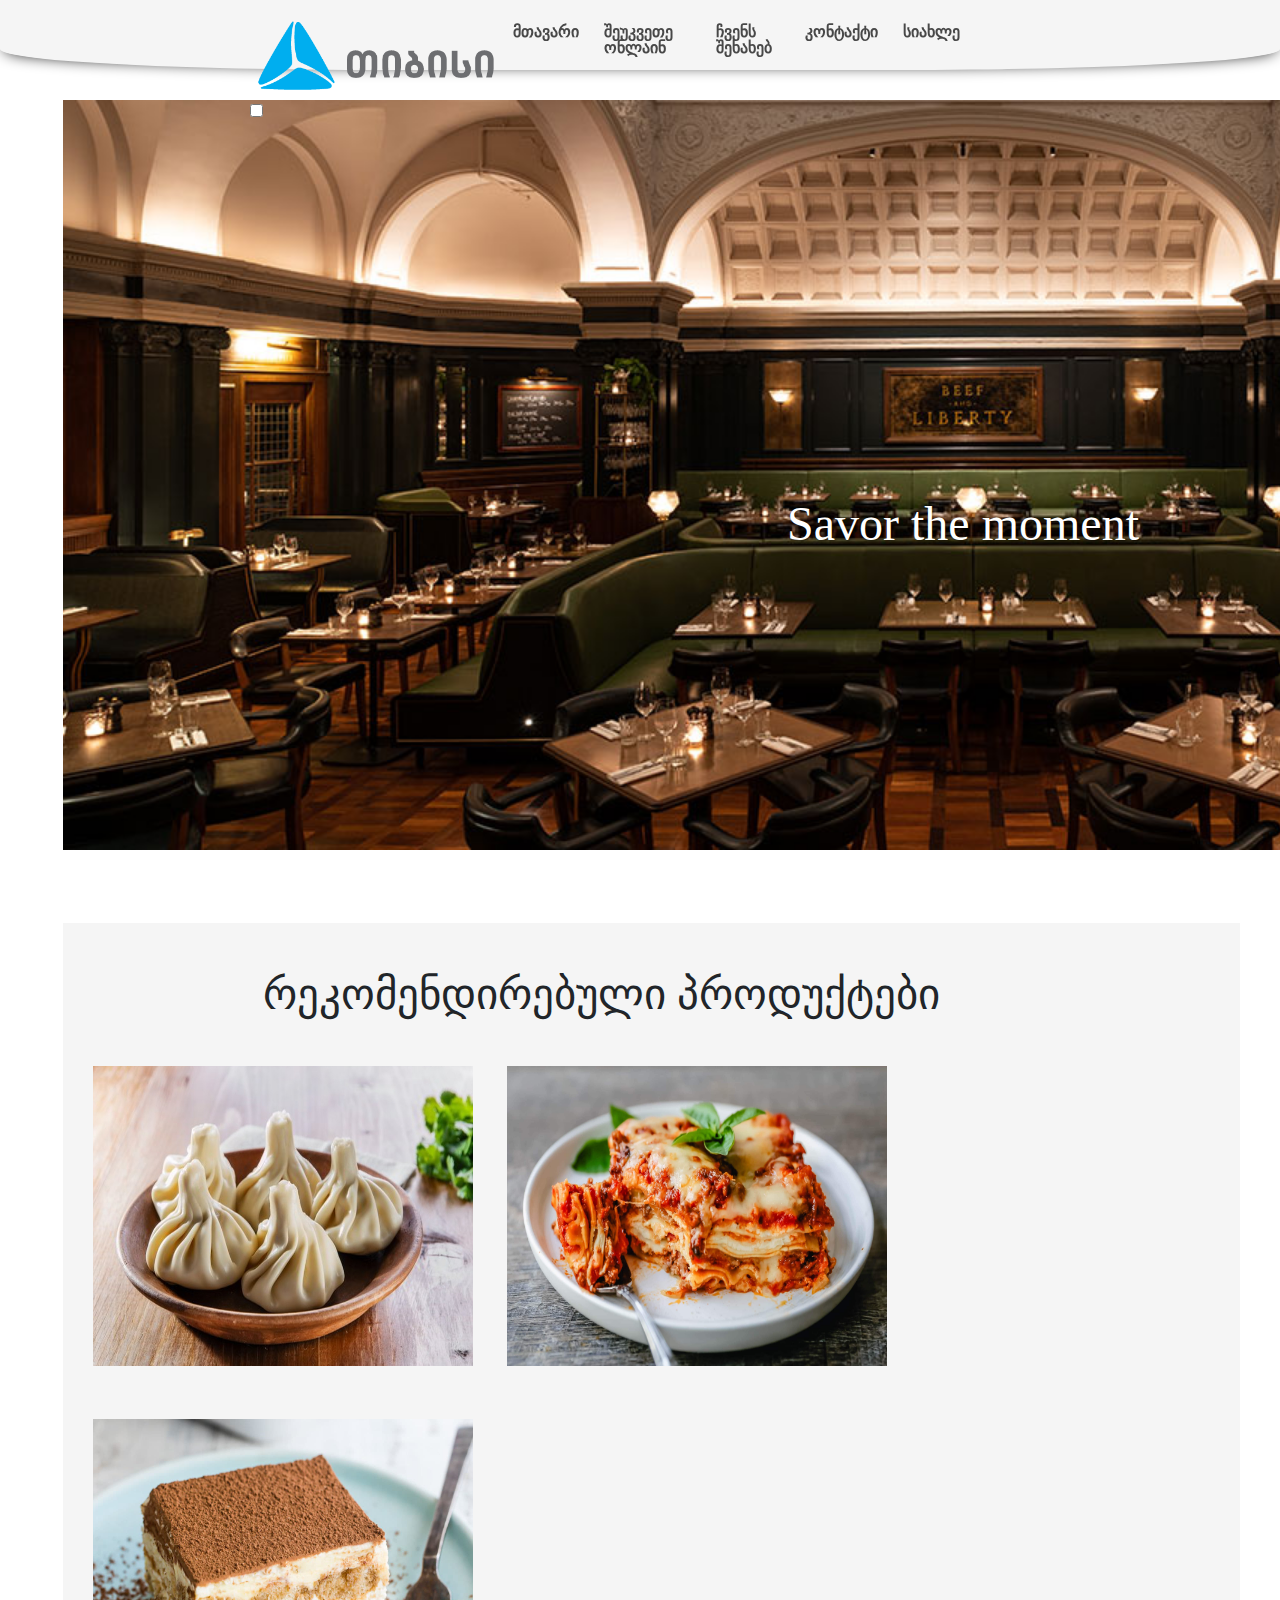
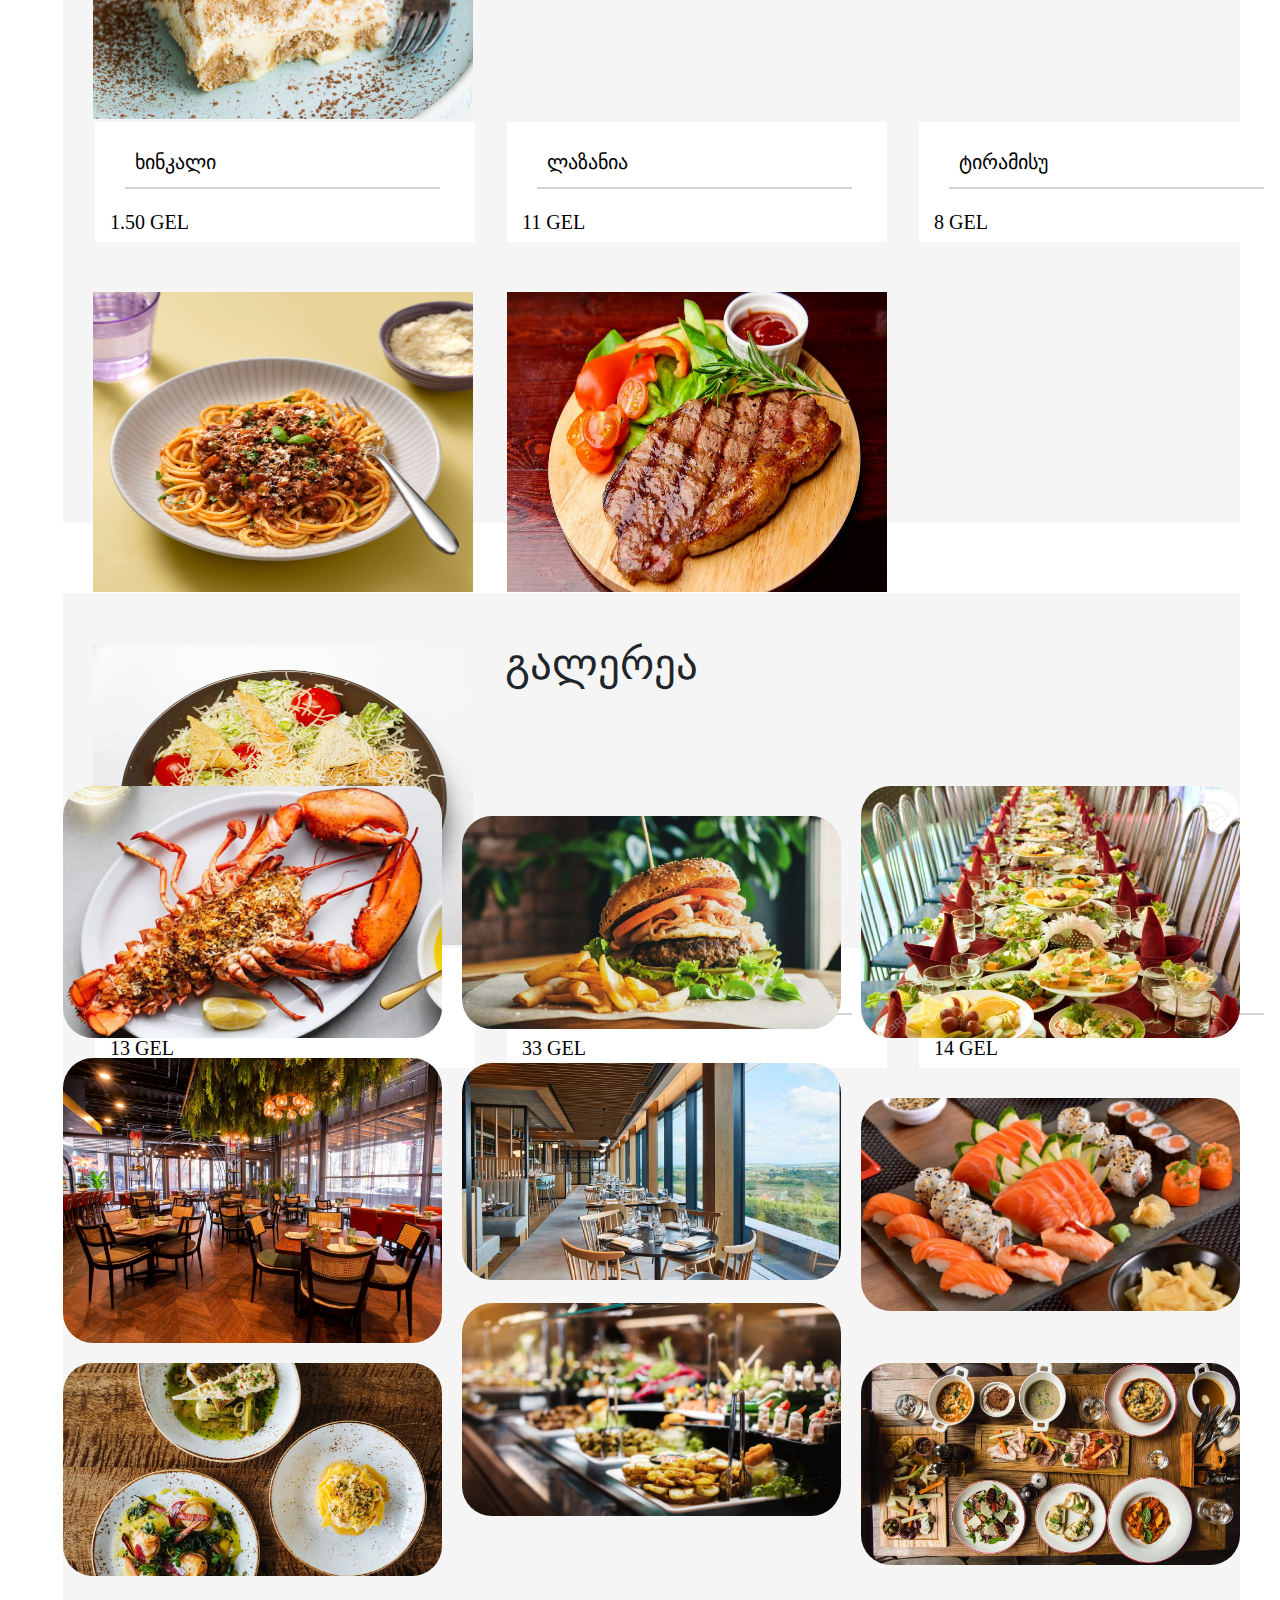
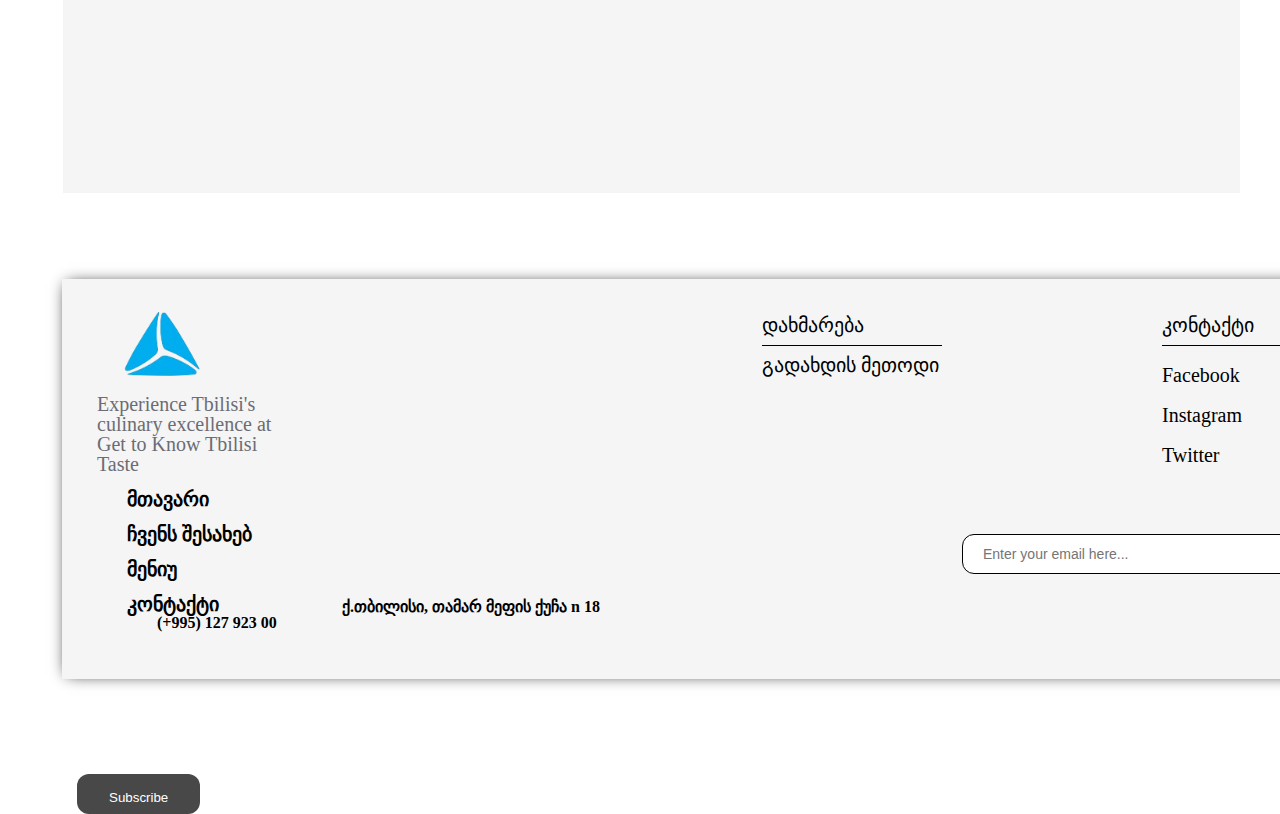
==== index.html @ 38e39d87 "create order.html" ====
<!DOCTYPE html>
<html lang="en">
  <head>
    <meta charset="UTF-8" />
    <meta name="viewport" content="width=device-width, initial-scale=1.0" />
    <title>
   Tbilisi Taste</title>
   <link rel="stylesheet" href="images/font/kaushan.css">
    <link rel="stylesheet" href="/images/font/bpg-mikheil-stefane.min.css">
    <link rel="stylesheet" href="images/font/arial-geo-bold.css" />
    <link rel="stylesheet" type="text/css" href="scss/global.css" />
    <link
      rel="stylesheet"
      href="https://cdnjs.cloudflare.com/ajax/libs/font-awesome/6.4.2/css/all.min.css"
      integrity="sha512-z3gLpd7yknf1YoNbCzqRKc4qyor8gaKU1qmn+CShxbuBusANI9QpRohGBreCFkKxLhei6S9CQXFEbbKuqLg0DA=="
      crossorigin="anonymous"
      referrerpolicy="no-referrer"
    />
    
  </head>
  <body>
    <header>
      <nav>
        <img src="images/თიბისი.png" alt="თიბისი" class="TBC" />
        <ul class="nav-bar">
          <input type="checkbox" id="check" />
          <span class="menu">
            <li><a href="#">მთავარი</a></li>
            <li class="background"><a href="pages/order.html">შეუკვეთე ონლაინ</a></li>
            <li><a href="#">ჩვენს შეხახებ</a></li>
            <li><a href="#">კონტაქტი</a></li>
            <li><a href="#">სიახლე</a></li>
            <i class="fa-solid fa-cart-shopping"></i>
            <i class="fa-solid fa-location-dot"></i>
            <i class="fa-solid fa-user"></i>
            <label for="check" class="close-menu">
              <i class="fa-solid fa-xmark"></i>
            </label>
          </span>
          <label for="check" class="open-menu"
            ><i class="fa-solid fa-bars"></i
          ></label>
        </ul>
      </nav>
    </header>
    <section>
      <div class="slider">
        <figure>
          <div class="slide">
            <h1>Savor the moment</h1>
            <img src="images/3.jpg" />
          </div>
          <div class="slide">
            <img src="images/3.jpg" />
          </div>
        </figure>
      </div>
    </section>

    <section class="sec">
      <div class="container">
        <h2>რეკომენდირებული პროდუქტები</h2>
        <div class="img-container">
          <img src="images/div1.jpg" alt="div1" />
          <img src="images/div2.jpg" alt="div2" />
          <img src="images/div3.jpg" alt="div3" />
        </div>
        <div class="box-container">
          <div class="box">
            <h3>ხინკალი</h3>
            <div class="line"></div>
            <p>1.50 GEL</p>
            <i class="fa-solid fa-circle-plus"></i>
          </div>

          <div class="box">
            <h3>ლაზანია</h3>
            <div class="line"></div>
            <p>11 GEL</p>
            <i class="fa-solid fa-circle-plus"></i>
          </div>
          <div class="box">
            <h3>ტირამისუ</h3>
            <div class="line"></div>
            <p>8 GEL</p>
            <i class="fa-solid fa-circle-plus"></i>
          </div>
        </div>
        <div class="img-container2">
          <img src="images/div4.png" alt="div4" />
          <img src="images/div5.jpg" alt="div5" />
          <img src="images/div6.jpg" alt="div6" />
        </div>
        <div class="box-container">
          <div class="box">
            <h3>
              სპაგეტი ბოლონეზი</h3>
            <div class="line"></div>
            <p>13 GEL</p>
            <i class="fa-solid fa-circle-plus"></i>
          </div>

          <div class="box">
            <h3>
              სტეიკი საქონლის</h3>
            <div class="line"></div>
            <p>33 GEL</p>
            <i class="fa-solid fa-circle-plus"></i>
          </div>
          <div class="box">
            <h3>ცეზარი სალათი ქათმით</h3>
            <div class="line"></div>
            <p>14 GEL</p>
            <i class="fa-solid fa-circle-plus"></i>
          </div>
        </div>
        <div class="cube">
          <h2>ყველა პროდუქტი</h2>
          </div>
      </div>
        </div>
    </section>

<section></section>

<section class="sec">

  <div class="container">
    <h2>გალერეა</h2>
    <div class="image-container">
      <div class="photo"><img src="images/gallery/1.jpg" alt="background-image"></div>
      <div class="photo"><img src="images/gallery/2.jpg" alt="background-image"></div>
      <div class="photo"><img src="images/gallery/3.jpg" alt="background-image"></div>
      <div class="photo"><img src="images/gallery/4.jpg" alt="background-image"></div>
      <div class="photo"><img src="images/gallery/5.jpg" alt="background-image"></div>
      <div class="photo"><img src="images/gallery/6.jpg" alt="background-image"></div>
      <div class="photo"><img src="images/gallery/7.jpg" alt="background-image"></div>
      <div class="photo"><img src="images/gallery/8.jpg" alt="background-image"></div>
      <div class="photo"><img src="images/gallery/9.jpg" alt="background-image"></div>
    </div>
  </div>

</section>

<section></section>

<br>
<section class="sec" ></section> 

<footer>
  <div class="container2">
    <div class="foot">
     
 <img src="images/logo.png" alt="logo">
 <h1> Experience Tbilisi's culinary excellence at Get to Know Tbilisi Taste</h1>
<h4>მთავარი</h4>
<h4>ჩვენს შესახებ</h4>
<h4>მენიუ</h4>
<h4>კონტაქტი</h4>
<i class="fa-solid fa-phone"> <div class="lenght"> (+995) 127 923 00 </div> </i>
<i class="fa-solid fa-location-dot">  <div class="lenght">ქ.თბილისი, თამარ მეფის ქუჩა n 18</div></i>
</div>

<div class="foot2">
  <h1>დახმარება</h1>
      <div class="lines">
         <a href="#"> <h4>გადახდის მეთოდი</h4></a>
      </div>
    </div>
  </div>

  <div class="foot3">
  <h1>კონტაქტი</h1>
      <div class="lines">
         <a href="https://www.facebook.com/"><h4>Facebook</h4></a>
         <a href="https://www.instagram.com/"><h4>Instagram</h4></a>
        <a href="https://twitter.com/?lang=en"> <h4>Twitter</h4></a>
      </div>
    </div>
  </div>

<div class="foot4">
  <div class="fonts">

  <a href="https://www.facebook.com/"><i class="fa-brands fa-facebook"></i></a>
 <a href="https://www.instagram.com/"> <i class="fa-brands fa-instagram"></i></a>
<a href="https://twitter.com/?lang=en"> <i class="fa-brands fa-twitter"></i> </a>
  </div>  
</div>



<form action="https://formspree.io/f/mwkgebbb" method="post">
  <label for="email"></label>
  <input name="Email" id="email" placeholder="Enter your email here..." type="email">
  <button type="submit">Subscribe</button>
</form>

</footer>



  </body>
</html>
---- images/font/kaushan.css ----
/*Notes about grid:
Columns:      12
Grid Width:   825px
Column Width: 55px
Gutter Width: 15px
-------------------------------*/


.section {
	margin-bottom: 18px;
}

.section:after {
	content:    '.';
	display:    block;
	height:     0;
	clear:      both;
	visibility: hidden;
}

.section {
	*zoom: 1;
}

.section .firstcolumn,
.section .firstcol {
	margin-left: 0;
}


/* Border on left hand side of a column. */
.border {
	padding-left: 7px;
	margin-left:  7px;
	border-left:  1px solid #eee;
}

/* Border with more whitespace, spans one column. */
.colborder {
	padding-left: 42px;
	margin-left:  42px;
	border-left:  1px solid #eee;
}


/* The Grid Classes */
.grid1, .grid1_2cols, .grid1_3cols, .grid1_4cols, .grid2, .grid2_3cols, .grid2_4cols, .grid3, .grid3_2cols, .grid3_4cols, .grid4, .grid4_3cols, .grid5, .grid5_2cols, .grid5_3cols, .grid5_4cols, .grid6, .grid6_4cols, .grid7, .grid7_2cols, .grid7_3cols, .grid7_4cols, .grid8, .grid8_3cols, .grid9, .grid9_2cols, .grid9_4cols, .grid10, .grid10_3cols, .grid10_4cols, .grid11, .grid11_2cols, .grid11_3cols, .grid11_4cols, .grid12 {
	margin-left: 15px;
	float:       left;
	display:     inline;
	overflow:    hidden;
}


.width1, .grid1, .span-1 {
	width: 55px;
}

.width1_2cols, .grid1_2cols {
	width: 20px;
}

.width1_3cols, .grid1_3cols {
	width: 8px;
}

.width1_4cols, .grid1_4cols {
	width: 2px;
}

.input_width1 {
	width: 49px;
}

.width2, .grid2, .span-2 {
	width: 125px;
}

.width2_3cols, .grid2_3cols {
	width: 31px;
}

.width2_4cols, .grid2_4cols {
	width: 20px;
}

.input_width2 {
	width: 119px;
}

.width3, .grid3, .span-3 {
	width: 195px;
}

.width3_2cols, .grid3_2cols {
	width: 90px;
}

.width3_4cols, .grid3_4cols {
	width: 37px;
}

.input_width3 {
	width: 189px;
}

.width4, .grid4, .span-4 {
	width: 265px;
}

.width4_3cols, .grid4_3cols {
	width: 78px;
}

.input_width4 {
	width: 259px;
}

.width5, .grid5, .span-5 {
	width: 335px;
}

.width5_2cols, .grid5_2cols {
	width: 160px;
}

.width5_3cols, .grid5_3cols {
	width: 101px;
}

.width5_4cols, .grid5_4cols {
	width: 72px;
}

.input_width5 {
	width: 329px;
}

.width6, .grid6, .span-6 {
	width: 405px;
}

.width6_4cols, .grid6_4cols {
	width: 90px;
}

.input_width6 {
	width: 399px;
}

.width7, .grid7, .span-7 {
	width: 475px;
}

.width7_2cols, .grid7_2cols {
	width: 230px;
}

.width7_3cols, .grid7_3cols {
	width: 148px;
}

.width7_4cols, .grid7_4cols {
	width: 107px;
}

.input_width7 {
	width: 469px;
}

.width8, .grid8, .span-8 {
	width: 545px;
}

.width8_3cols, .grid8_3cols {
	width: 171px;
}

.input_width8 {
	width: 539px;
}

.width9, .grid9, .span-9 {
	width: 615px;
}

.width9_2cols, .grid9_2cols {
	width: 300px;
}

.width9_4cols, .grid9_4cols {
	width: 142px;
}

.input_width9 {
	width: 609px;
}

.width10, .grid10, .span-10 {
	width: 685px;
}

.width10_3cols, .grid10_3cols {
	width: 218px;
}

.width10_4cols, .grid10_4cols {
	width: 160px;
}

.input_width10 {
	width: 679px;
}

.width11, .grid11, .span-11 {
	width: 755px;
}

.width11_2cols, .grid11_2cols {
	width: 370px;
}

.width11_3cols, .grid11_3cols {
	width: 241px;
}

.width11_4cols, .grid11_4cols {
	width: 177px;
}

.input_width11 {
	width: 749px;
}

.width12, .grid12, .span-12 {
	width: 825px;
}

.input_width12 {
	width: 819px;
}

/* Subdivided grid spaces */
.emptycols_left1, .prepend-1 {
	padding-left: 70px;
}

.emptycols_right1, .append-1 {
	padding-right: 70px;
}

.emptycols_left2, .prepend-2 {
	padding-left: 140px;
}

.emptycols_right2, .append-2 {
	padding-right: 140px;
}

.emptycols_left3, .prepend-3 {
	padding-left: 210px;
}

.emptycols_right3, .append-3 {
	padding-right: 210px;
}

.emptycols_left4, .prepend-4 {
	padding-left: 280px;
}

.emptycols_right4, .append-4 {
	padding-right: 280px;
}

.emptycols_left5, .prepend-5 {
	padding-left: 350px;
}

.emptycols_right5, .append-5 {
	padding-right: 350px;
}

.emptycols_left6, .prepend-6 {
	padding-left: 420px;
}

.emptycols_right6, .append-6 {
	padding-right: 420px;
}

.emptycols_left7, .prepend-7 {
	padding-left: 490px;
}

.emptycols_right7, .append-7 {
	padding-right: 490px;
}

.emptycols_left8, .prepend-8 {
	padding-left: 560px;
}

.emptycols_right8, .append-8 {
	padding-right: 560px;
}

.emptycols_left9, .prepend-9 {
	padding-left: 630px;
}

.emptycols_right9, .append-9 {
	padding-right: 630px;
}

.emptycols_left10, .prepend-10 {
	padding-left: 700px;
}

.emptycols_right10, .append-10 {
	padding-right: 700px;
}

.emptycols_left11, .prepend-11 {
	padding-left: 770px;
}

.emptycols_right11, .append-11 {
	padding-right: 770px;
}

.pull-1 {
	margin-left: -70px;
}

.push-1 {
	margin-right: -70px;
	margin-left:  18px;
	float:        right;
}

.pull-2 {
	margin-left: -140px;
}

.push-2 {
	margin-right: -140px;
	margin-left:  18px;
	float:        right;
}

.pull-3 {
	margin-left: -210px;
}

.push-3 {
	margin-right: -210px;
	margin-left:  18px;
	float:        right;
}

.pull-4 {
	margin-left: -280px;
}

.push-4 {
	margin-right: -280px;
	margin-left:  18px;
	float:        right;
}
---- images/font/bpg-mikheil-stefane.min.css ----
@font-face{font-family:'BPG Mikheil Stefane';src:url(../fonts/bpg-mikheil-stefane-webfont.eot);src:url(../fonts/bpg-mikheil-stefane-webfont.eot?#iefix) format('embedded-opentype'),url(../fonts/bpg-mikheil-stefane-webfont.woff2) format('woff2'),url(../fonts/bpg-mikheil-stefane-webfont.woff) format('woff'),url(../fonts/bpg-mikheil-stefane-webfont.ttf) format('truetype'),url(../fonts/bpg-mikheil-stefane-webfont.svg#bpg_mikheil_stefaneregular) format('svg')}
---- images/font/arial-geo-bold.css ----
/*Notes about grid:
Columns:      12
Grid Width:   825px
Column Width: 55px
Gutter Width: 15px
-------------------------------*/


.section {
	margin-bottom: 18px;
}

.section:after {
	content:    '.';
	display:    block;
	height:     0;
	clear:      both;
	visibility: hidden;
}

.section {
	*zoom: 1;
}

.section .firstcolumn,
.section .firstcol {
	margin-left: 0;
}


/* Border on left hand side of a column. */
.border {
	padding-left: 7px;
	margin-left:  7px;
	border-left:  1px solid #eee;
}

/* Border with more whitespace, spans one column. */
.colborder {
	padding-left: 42px;
	margin-left:  42px;
	border-left:  1px solid #eee;
}


/* The Grid Classes */
.grid1, .grid1_2cols, .grid1_3cols, .grid1_4cols, .grid2, .grid2_3cols, .grid2_4cols, .grid3, .grid3_2cols, .grid3_4cols, .grid4, .grid4_3cols, .grid5, .grid5_2cols, .grid5_3cols, .grid5_4cols, .grid6, .grid6_4cols, .grid7, .grid7_2cols, .grid7_3cols, .grid7_4cols, .grid8, .grid8_3cols, .grid9, .grid9_2cols, .grid9_4cols, .grid10, .grid10_3cols, .grid10_4cols, .grid11, .grid11_2cols, .grid11_3cols, .grid11_4cols, .grid12 {
	margin-left: 15px;
	float:       left;
	display:     inline;
	overflow:    hidden;
}


.width1, .grid1, .span-1 {
	width: 55px;
}

.width1_2cols, .grid1_2cols {
	width: 20px;
}

.width1_3cols, .grid1_3cols {
	width: 8px;
}

.width1_4cols, .grid1_4cols {
	width: 2px;
}

.input_width1 {
	width: 49px;
}

.width2, .grid2, .span-2 {
	width: 125px;
}

.width2_3cols, .grid2_3cols {
	width: 31px;
}

.width2_4cols, .grid2_4cols {
	width: 20px;
}

.input_width2 {
	width: 119px;
}

.width3, .grid3, .span-3 {
	width: 195px;
}

.width3_2cols, .grid3_2cols {
	width: 90px;
}

.width3_4cols, .grid3_4cols {
	width: 37px;
}

.input_width3 {
	width: 189px;
}

.width4, .grid4, .span-4 {
	width: 265px;
}

.width4_3cols, .grid4_3cols {
	width: 78px;
}

.input_width4 {
	width: 259px;
}

.width5, .grid5, .span-5 {
	width: 335px;
}

.width5_2cols, .grid5_2cols {
	width: 160px;
}

.width5_3cols, .grid5_3cols {
	width: 101px;
}

.width5_4cols, .grid5_4cols {
	width: 72px;
}

.input_width5 {
	width: 329px;
}

.width6, .grid6, .span-6 {
	width: 405px;
}

.width6_4cols, .grid6_4cols {
	width: 90px;
}

.input_width6 {
	width: 399px;
}

.width7, .grid7, .span-7 {
	width: 475px;
}

.width7_2cols, .grid7_2cols {
	width: 230px;
}

.width7_3cols, .grid7_3cols {
	width: 148px;
}

.width7_4cols, .grid7_4cols {
	width: 107px;
}

.input_width7 {
	width: 469px;
}

.width8, .grid8, .span-8 {
	width: 545px;
}

.width8_3cols, .grid8_3cols {
	width: 171px;
}

.input_width8 {
	width: 539px;
}

.width9, .grid9, .span-9 {
	width: 615px;
}

.width9_2cols, .grid9_2cols {
	width: 300px;
}

.width9_4cols, .grid9_4cols {
	width: 142px;
}

.input_width9 {
	width: 609px;
}

.width10, .grid10, .span-10 {
	width: 685px;
}

.width10_3cols, .grid10_3cols {
	width: 218px;
}

.width10_4cols, .grid10_4cols {
	width: 160px;
}

.input_width10 {
	width: 679px;
}

.width11, .grid11, .span-11 {
	width: 755px;
}

.width11_2cols, .grid11_2cols {
	width: 370px;
}

.width11_3cols, .grid11_3cols {
	width: 241px;
}

.width11_4cols, .grid11_4cols {
	width: 177px;
}

.input_width11 {
	width: 749px;
}

.width12, .grid12, .span-12 {
	width: 825px;
}

.input_width12 {
	width: 819px;
}

/* Subdivided grid spaces */
.emptycols_left1, .prepend-1 {
	padding-left: 70px;
}

.emptycols_right1, .append-1 {
	padding-right: 70px;
}

.emptycols_left2, .prepend-2 {
	padding-left: 140px;
}

.emptycols_right2, .append-2 {
	padding-right: 140px;
}

.emptycols_left3, .prepend-3 {
	padding-left: 210px;
}

.emptycols_right3, .append-3 {
	padding-right: 210px;
}

.emptycols_left4, .prepend-4 {
	padding-left: 280px;
}

.emptycols_right4, .append-4 {
	padding-right: 280px;
}

.emptycols_left5, .prepend-5 {
	padding-left: 350px;
}

.emptycols_right5, .append-5 {
	padding-right: 350px;
}

.emptycols_left6, .prepend-6 {
	padding-left: 420px;
}

.emptycols_right6, .append-6 {
	padding-right: 420px;
}

.emptycols_left7, .prepend-7 {
	padding-left: 490px;
}

.emptycols_right7, .append-7 {
	padding-right: 490px;
}

.emptycols_left8, .prepend-8 {
	padding-left: 560px;
}

.emptycols_right8, .append-8 {
	padding-right: 560px;
}

.emptycols_left9, .prepend-9 {
	padding-left: 630px;
}

.emptycols_right9, .append-9 {
	padding-right: 630px;
}

.emptycols_left10, .prepend-10 {
	padding-left: 700px;
}

.emptycols_right10, .append-10 {
	padding-right: 700px;
}

.emptycols_left11, .prepend-11 {
	padding-left: 770px;
}

.emptycols_right11, .append-11 {
	padding-right: 770px;
}

.pull-1 {
	margin-left: -70px;
}

.push-1 {
	margin-right: -70px;
	margin-left:  18px;
	float:        right;
}

.pull-2 {
	margin-left: -140px;
}

.push-2 {
	margin-right: -140px;
	margin-left:  18px;
	float:        right;
}

.pull-3 {
	margin-left: -210px;
}

.push-3 {
	margin-right: -210px;
	margin-left:  18px;
	float:        right;
}

.pull-4 {
	margin-left: -280px;
}

.push-4 {
	margin-right: -280px;
	margin-left:  18px;
	float:        right;
}
---- scss/global.css ----
html,
body,
div,
span,
applet,
object,
iframe,
h1,
h2,
h3,
h4,
h5,
h6,
p,
blockquote,
pre,
a,
abbr,
acronym,
address,
big,
cite,
code,
del,
dfn,
em,
img,
ins,
kbd,
q,
s,
samp,
small,
strike,
strong,
sub,
sup,
tt,
var,
b,
u,
i,
center,
dl,
dt,
dd,
ol,
ul,
li,
fieldset,
form,
label,
legend,
table,
caption,
tbody,
tfoot,
thead,
tr,
th,
td,
article,
aside,
canvas,
details,
embed,
figure,
figcaption,
footer,
header,
hgroup,
menu,
nav,
output,
ruby,
section,
summary,
time,
mark,
audio,
video {
  margin: 0;
  padding: 0;
  border: 0;
  font-size: 100%;
  font: inherit;
  vertical-align: baseline;
}

/* HTML5 display-role reset for older browsers */
article,
aside,
details,
figcaption,
figure,
footer,
header,
hgroup,
menu,
nav,
section {
  display: block;
}

body {
  line-height: 1;
}

ol,
ul {
  list-style: none;
}

blockquote,
q {
  quotes: none;
}

blockquote:before,
blockquote:after,
q:before,
q:after {
  content: "";
  content: none;
}

table {
  border-collapse: collapse;
  border-spacing: 0;
}

* {
  box-sizing: border-box;
  margin: 0;
  padding: 0;
}

a {
  text-decoration: none;
}

header {
  position: fixed;
  width: 100%;
  top: 0px;
  left: 0px;
  background: rgb(245, 245, 245);
  box-shadow: rgb(0, 0, 0) 0px 0px 15px -5px;
  z-index: 4;
  height: 70px;
  border-bottom-left-radius: 30%;
  border-bottom-right-radius: 30%;
}

nav {
  margin-left: 250px;
}

.nav-bar {
  display: flex;
}

.menu {
  display: flex;
  margin-left: 225px;
}

.menu li {
  padding-left: 25px;
  align-items: center;
  list-style: none;
  position: relative;
  vertical-align: middle;
  margin-top: -80px;
}

.menu li a {
  font-size: 16px;
  color: rgb(72, 72, 72);
  font-weight: 700;
}

i:hover {
  color: rgb(100, 99, 99);
  transition: all 0.1s ease-in-out;
  pointer-events: auto;
  height: 10px;
}

.menu li a::after {
  content: "";
  position: absolute;
  background-color: rgb(60, 60, 60);
  height: 2px;
  width: 0;
  left: 0;
  bottom: 70px;
  margin-left: 15px;
  transition: all 0.3s;
  pointer-events: none;
}

.menu li a:hover::after {
  width: 100%;
}

.menu li a:hover {
  color: rgb(100, 99, 99);
  transition: all 0.3s;
}

.TBC {
  width: 250px;
  margin-top: 15px;
}

.open-menu,
.close-menu {
  position: absolute;
  color: black;
  cursor: pointer;
  font-size: 1.5rem;
}

.open-menu {
  margin-top: 10px;
  top: 50%;
  margin-left: -240px;
  transform: translateY(-50%);
}

.close-menu {
  top: 20px;
  margin-left: -476px;
}

.fa-cart-shopping {
  margin-top: -78px;
  margin-left: 300px;
  color: rgb(72, 72, 72);
  font-size: 25px;
}

.fa-location-dot {
  color: rgb(72, 72, 72);
  font-size: 25px;
  margin-top: -78px;
  margin-left: 10px;
}

.fa-user {
  color: rgb(72, 72, 72);
  font-size: 25px;
  margin-top: -78px;
  margin-left: 10px;
}

.slider {
  padding-top: 100px;
  overflow: hidden;
  margin: 0 auto;
  width: 1800px;
}

figure {
  position: relative;
  left: 0;
  width: 400%;
  animation: 15s slide infinite 3s;
}

.slide {
  position: relative;
  width: 25%;
  float: left;
}

.slide h1 {
  position: absolute;
  font-size: 3em;
  width: 100%;
  text-align: center;
  margin-top: 400px;
  color: white;
  text-shadow: 1px 1px 2px rgba(0, 0, 0, 0.5);
}

.slide img {
  width: 100%;
}

@keyframes slide {
  0% {
    left: 0;
  }
  10% {
    left: 0;
  }
  20% {
    left: -100%;
  }
  30% {
    left: -100%;
  }
  40% {
    left: -200%;
  }
  50% {
    left: -200%;
  }
  55% {
    left: -300%;
  }
  65% {
    left: -200%;
  }
  66% {
    left: -200%;
  }
  74% {
    left: -200%;
  }
  75% {
    left: -100%;
  }
  85% {
    left: -100%;
  }
  100% {
    left: 0;
  }
}
section {
  background-color: white;
  margin-left: 63px;
}

.sec {
  background: #f5f5f5;
  margin-right: 40px;
  margin-top: 70px;
}

.container {
  max-width: 1400px;
  width: 100%;
  height: 1200px;
  margin: 0 auto;
}

h2 {
  font-family: "Arial GEO Bold", sans-serif;
  color: rgb(33, 37, 41);
  padding-top: 50px;
  text-align: center;
  font-size: 2.7rem;
  margin-right: 100px;
  font-family: "BPG Mikheil Stefane", sans-serif;
}

.img-container img {
  width: 380px;
  height: 300px;
  margin-top: 50px;
  margin-left: 30px;
}

.box-container {
  display: flex;
}

.box {
  background-color: white;
  width: 380px;
  height: 120px;
  margin-left: 32px;
}

.line {
  width: 315px;
  height: 2px;
  background-color: #d3d3d3;
  margin-left: 30px;
  margin-top: 35px;
  display: inline-block;
}

.box p {
  height: 1px;
  margin-top: 20px;
  margin-left: 15px;
  font-size: 20px;
  width: 100px;
}

.box h3 {
  font-size: 20px;
  height: 1px;
  margin-left: 40px;
  padding-top: 30px;
  font-family: "BPG Mikheil Stefane", sans-serif;
}

.fa-circle-plus {
  color: rgb(72, 72, 72);
  height: 1px;
  margin-left: 350px;
  font-size: 24px;
  width: 100px;
  margin-top: -200px;
  display: flex;
}

.img-container2 img {
  width: 380px;
  height: 300px;
  margin-top: 50px;
  margin-left: 30px;
}

.cube {
  margin-left: 560px;
  margin-top: 60px;
  padding-left: 4px;
  padding-top: 5px;
  border: 3px groove rgb(72, 72, 72);
  background-color: lightgray;
  width: 150px;
  height: 40px;
  color: rgb(72, 72, 72);
}

.cube h2 {
  width: 200px;
  font-size: 12px;
  color: black;
  margin-top: -45px;
  margin-left: -35px;
}

.cube:hover {
  transition: all 0.2s linear;
  background-color: rgb(72, 72, 72);
}

.image-container {
  margin-top: 100px;
  display: grid;
  grid-template-columns: repeat(auto-fill, minmax(340px, 1fr));
  grid-gap: 20px;
}

.photo {
  position: relative;
  overflow: hidden;
}

.photo img {
  border-radius: 30px;
  width: 100%;
  height: auto;
  display: block;
}

.photo:nth-child(8) {
  margin-top: -60px;
}

.photo:nth-child(5) {
  margin-top: 5px;
}

.photo:nth-child(2) {
  margin-top: 30px;
}

.photo:nth-child(6) {
  margin-top: 40px;
}

footer {
  max-width: 1800px;
  width: 100%;
  height: 400px;
  margin: 0 auto;
  background: rgb(245, 245, 245);
  box-shadow: rgb(0, 0, 0) 0px 0px 15px -5px;
  margin-right: 40px;
  margin-left: 62px;
}

.foot {
  display: flex;
  flex-direction: column;
}

.foot h1 {
  width: 200px;
  margin-left: 35px;
  font-size: 20px;
  color: #6c6c74;
}

.foot img {
  width: 100px;
  margin-left: 50px;
  margin-top: 15px;
}

.foot h4 {
  font-weight: 700;
  font-size: 20px;
  margin-left: 65px;
  margin-top: 15px;
  color: black;
}

.foot .fa-phone {
  width: 200px;
  font-size: 16px;
  padding-top: 15px;
  margin-left: 65px;
  color: #000000;
}

.lenght {
  margin-top: -14px;
  margin-left: 30px;
  font-weight: 700;
}

.foot .fa-location-dot {
  width: 350px;
  font-size: 16px;
  margin-top: -18px;
  margin-left: 250px;
  color: black;
}

.foot2 {
  display: flex;
  flex-direction: column;
  margin-left: 700px;
  margin-top: -300px;
}

.lines {
  width: 180px;
  height: 1px;
  background-color: black;
}

.foot2 h1 {
  padding-bottom: 10px;
  font-size: 20px;
}

.foot2 h4 {
  width: 200px;
  margin-top: 10px;
  font-size: 20px;
  color: black;
}

.foot2 h4:hover {
  transition: all 0.1s;
  color: rgb(100, 99, 99);
}

.foot3 {
  display: flex;
  flex-direction: column;
  margin-left: 1100px;
  margin-top: -31px;
}

.foot3 h1 {
  padding-bottom: 10px;
  font-size: 20px;
}

.foot3 h4 {
  margin-top: 10px;
  width: 200px;
  padding-top: 10px;
  font-size: 20px;
  color: black;
  cursor: pointer;
}

.fonts {
  margin-left: 1400px;
  margin-top: -40px;
  font-size: 28px;
}

.fonts i {
  margin-left: 5px;
  color: rgb(72, 72, 72);
}

.fonts i:hover {
  color: rgb(100, 99, 99);
  transition: all 0.1s ease-in-out;
  pointer-events: auto;
  height: 10px;
}

.foot3 h4:hover {
  transition: all 0.1s;
  color: rgb(100, 99, 99);
}

input[type=Email] {
  padding-left: 20px;
  margin-top: 200px;
  margin-left: 900px;
  width: 340px;
  height: 40px;
  border: 1px black;
  border-style: solid;
  border-radius: 12px;
  font-size: 14px;
  color: black;
  vertical-align: middle;
}

button[type=submit] {
  padding-bottom: 10px;
  background-color: rgb(72, 72, 72);
  border: none;
  color: white;
  padding: 16px 32px;
  border-radius: 12px;
  cursor: pointer;
  margin-left: 15px;
  height: 40px;
  vertical-align: middle;
  margin-top: 200px;
}

button[type=submit]:hover {
  background-color: rgb(100, 99, 99);
  transition: all 0.2s;
}

form {
  height: 20px;
}

.sec2 {
  background: #f5f5f5;
  margin-right: 40px;
  margin-top: 800px;
}/*# sourceMappingURL=global.css.map */
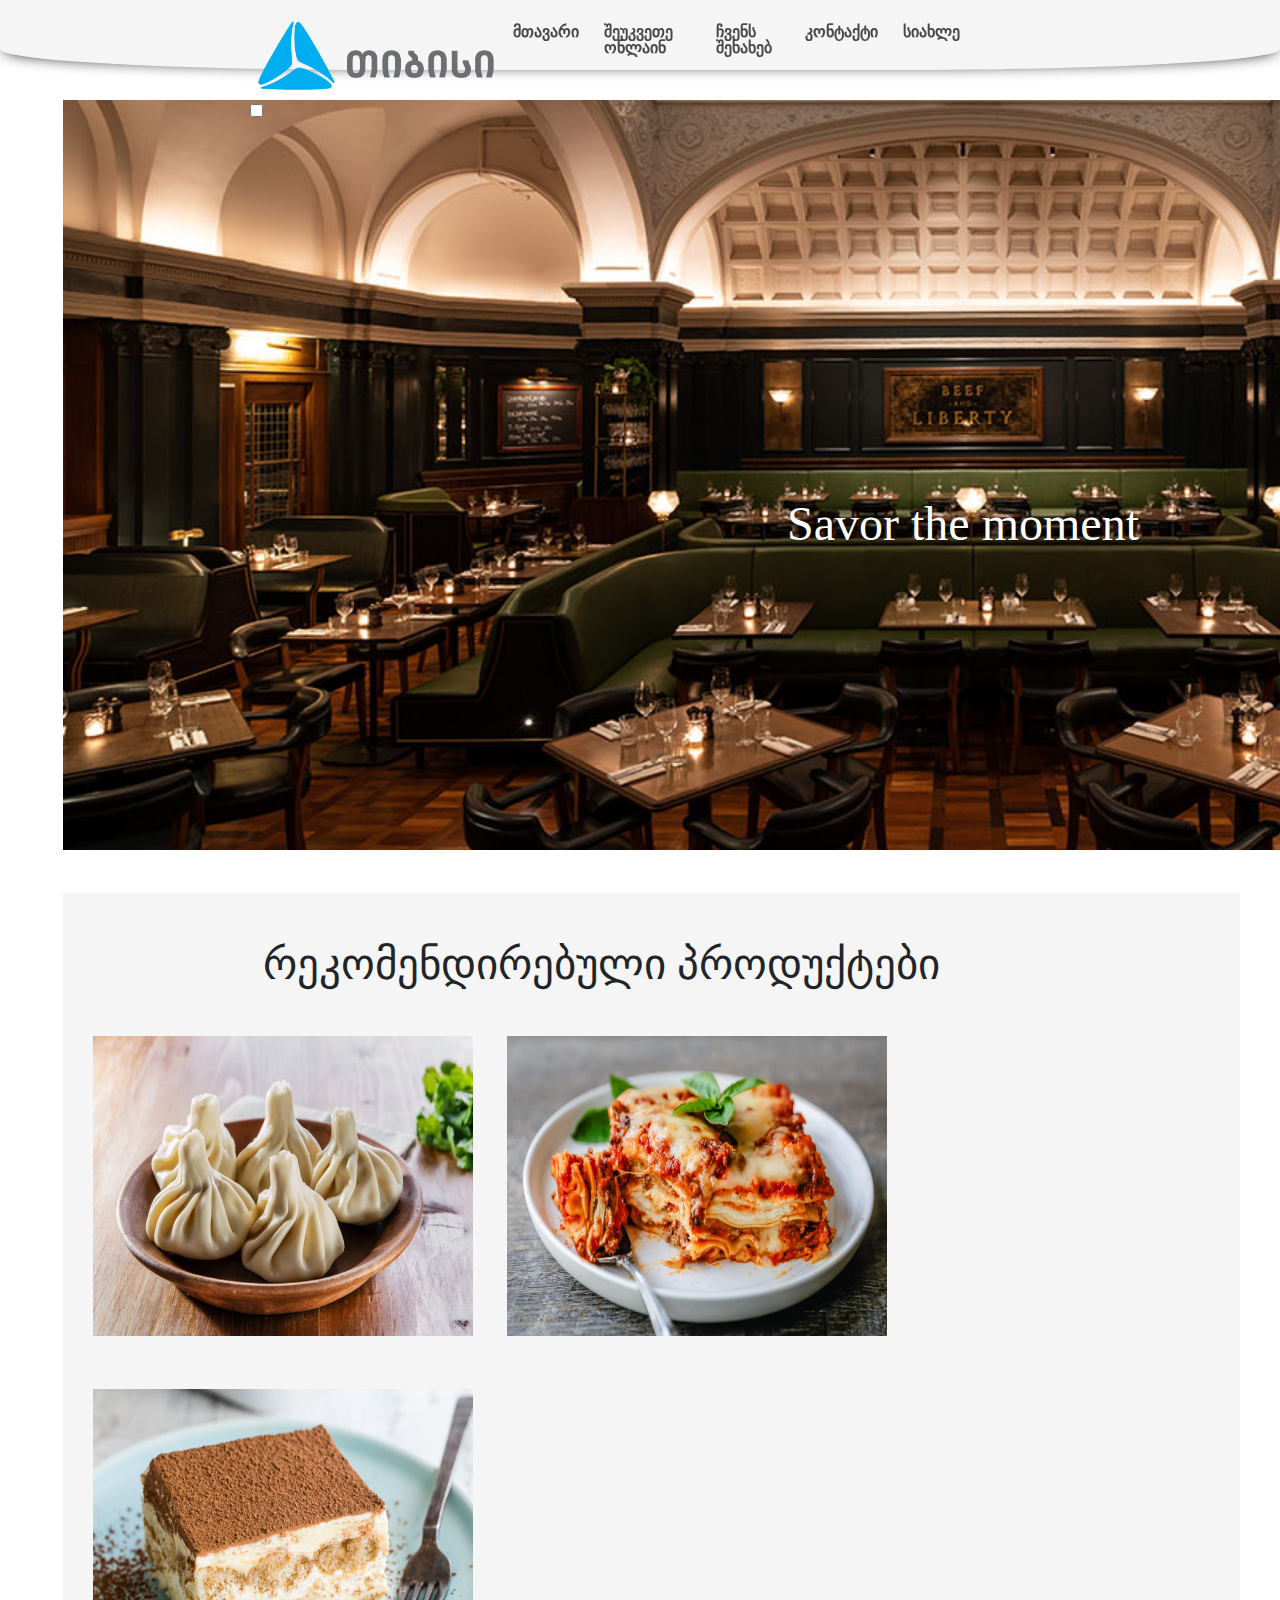
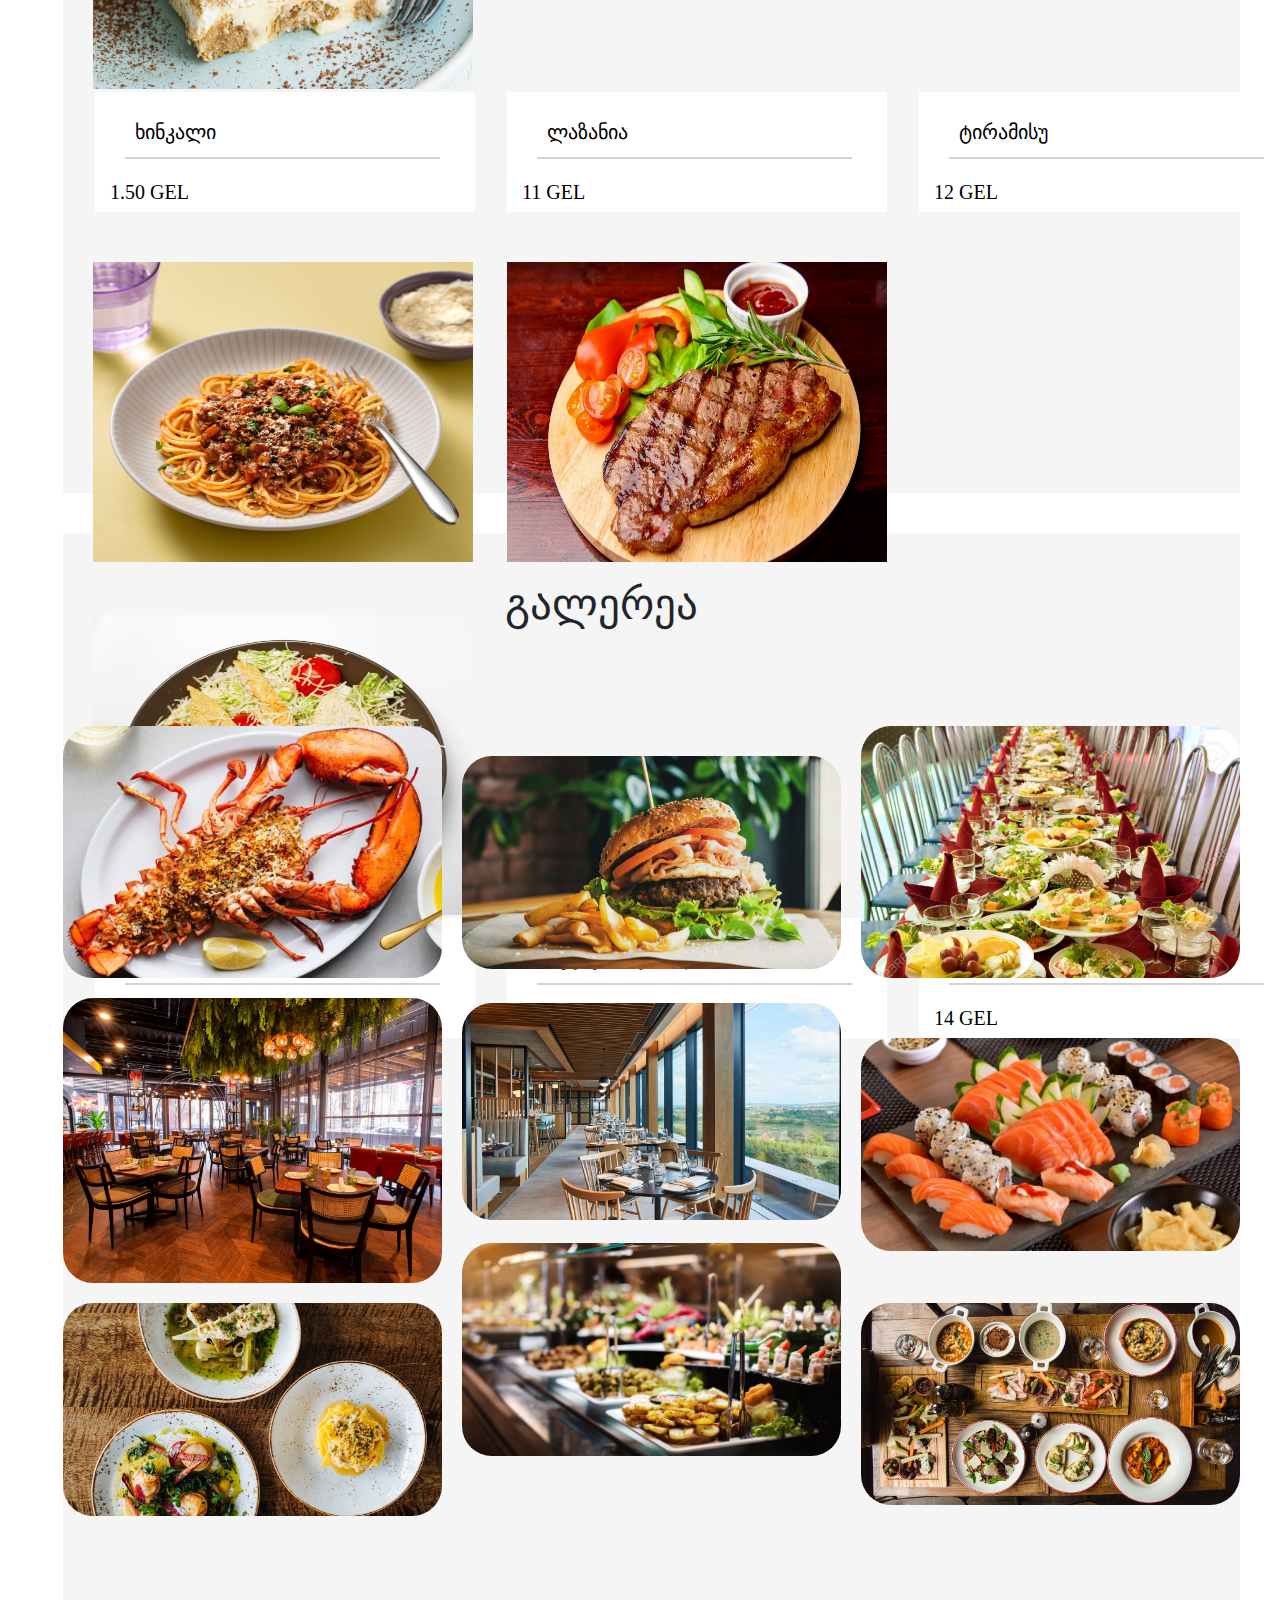
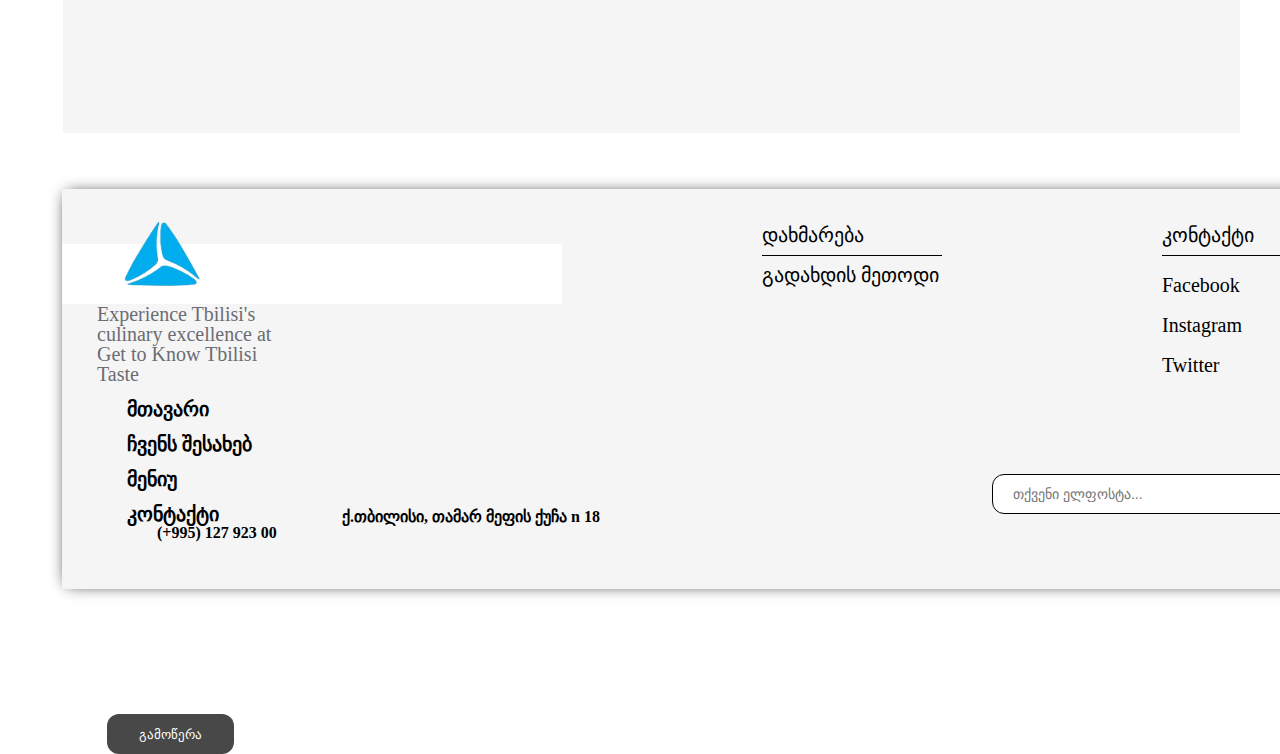
==== commit 97c0d6b8: "add contact html" ====
--- a/index.html
+++ b/index.html
@@ -28,7 +28,7 @@
             <li><a href="#">მთავარი</a></li>
             <li class="background"><a href="pages/order.html">შეუკვეთე ონლაინ</a></li>
             <li><a href="#">ჩვენს შეხახებ</a></li>
-            <li><a href="#">კონტაქტი</a></li>
+            <li><a href="pages/contact.html">კონტაქტი</a></li>
             <li><a href="#">სიახლე</a></li>
             <i class="fa-solid fa-cart-shopping"></i>
             <i class="fa-solid fa-location-dot"></i>
@@ -82,7 +82,7 @@
           <div class="box">
             <h3>ტირამისუ</h3>
             <div class="line"></div>
-            <p>8 GEL</p>
+            <p>12 GEL</p>
             <i class="fa-solid fa-circle-plus"></i>
           </div>
         </div>
@@ -153,10 +153,11 @@
      
  <img src="images/logo.png" alt="logo">
  <h1> Experience Tbilisi's culinary excellence at Get to Know Tbilisi Taste</h1>
-<h4>მთავარი</h4>
-<h4>ჩვენს შესახებ</h4>
-<h4>მენიუ</h4>
-<h4>კონტაქტი</h4>
+ 
+  <a href=""><h4>მთავარი</h4></a>
+  <a href="#"><h4>ჩვენს შესახებ</h4></a>
+  <a href="pages/order.html"><h4>მენიუ</h4></a>
+  <a href="#"><h4>კონტაქტი</h4></a>
 <i class="fa-solid fa-phone"> <div class="lenght"> (+995) 127 923 00 </div> </i>
 <i class="fa-solid fa-location-dot">  <div class="lenght">ქ.თბილისი, თამარ მეფის ქუჩა n 18</div></i>
 </div>
@@ -192,8 +193,8 @@
 
 <form action="https://formspree.io/f/mwkgebbb" method="post">
   <label for="email"></label>
-  <input name="Email" id="email" placeholder="Enter your email here..." type="email">
-  <button type="submit">Subscribe</button>
+  <input name="Email" id="email" placeholder="თქვენი ელფოსტა..." type="email">
+  <button type="submit">გამოწერა</button>
 </form>
 
 </footer>
--- a/scss/global.css
+++ b/scss/global.css
@@ -338,7 +338,7 @@
 .sec {
   background: #f5f5f5;
   margin-right: 40px;
-  margin-top: 70px;
+  margin-top: 40px;
 }
 
 .container {
@@ -513,6 +513,11 @@
   margin-left: 65px;
   margin-top: 15px;
   color: black;
+}
+
+.foot h4:hover {
+  transition: 0.1s;
+  color: rgb(100, 99, 99);
 }
 
 .foot .fa-phone {
@@ -630,7 +635,7 @@
   background-color: rgb(72, 72, 72);
   border: none;
   color: white;
-  padding: 16px 32px;
+  padding: 5px 32px;
   border-radius: 12px;
   cursor: pointer;
   margin-left: 15px;
@@ -652,4 +657,121 @@
   background: #f5f5f5;
   margin-right: 40px;
   margin-top: 800px;
+}
+
+.container3 {
+  margin-top: 100px;
+  position: relative;
+}
+
+.container3 img {
+  display: block;
+  width: 1800px;
+  height: auto;
+}
+
+.container3 h2 {
+  position: absolute;
+  top: 50%;
+  left: 50%;
+  font-size: 56px;
+  transform: translate(-50%, -50%);
+  color: white;
+  margin-left: -10px;
+}
+
+.container4 {
+  max-width: 1800px;
+  width: 100%;
+  height: 1100px;
+  margin: 0 auto;
+  position: relative;
+}
+
+.order-container {
+  display: flex;
+  flex-wrap: wrap;
+  padding-top: 50px;
+  margin-left: 200px;
+}
+
+.order-container .item {
+  position: relative;
+  width: 260px;
+  height: 220px;
+  margin: 10px;
+  overflow: hidden;
+  cursor: pointer;
+}
+
+.order-container img {
+  width: 100%;
+  height: 100%;
+  -o-object-fit: cover;
+     object-fit: cover;
+  transition: 0.25s ease;
+  filter: brightness(0.5);
+}
+
+.order-container h4 {
+  position: absolute;
+  top: 50%;
+  left: 50%;
+  font-size: 24px;
+  transform: translate(-50%, -50%);
+  color: white;
+}
+
+.item:hover img {
+  transform: scale(1.2);
+  filter: brightness(0.7);
+}
+
+.order-container .item:nth-child(7) h4,
+.order-container .item:nth-child(11) h4 {
+  width: 300px;
+  padding-left: 65px;
+}
+
+.order-container .item:nth-child(11) span h4 {
+  padding-top: 45px;
+  padding-left: 100px;
+}
+
+.order-container .item:nth-child(6) span h4 {
+  padding-top: 45px;
+}
+
+.container5 {
+  margin-left: -62.69px;
+  width: 100%;
+}
+
+.container5 img {
+  width: 100%;
+  width: 1903.18px;
+}
+
+.contact {
+  width: 100%;
+  height: 100vh;
+  display: flex;
+  align-items: center;
+  justify-content: center;
+}
+
+form {
+  background: #fff;
+  width: 500px;
+  padding: 30px;
+  font-size: 18px;
+}
+
+.container5 i {
+  color: rgb(72, 72, 72);
+  font-size: 16px;
+}
+
+.container5 .fa-user {
+  margin-left: 0px;
 }/*# sourceMappingURL=global.css.map */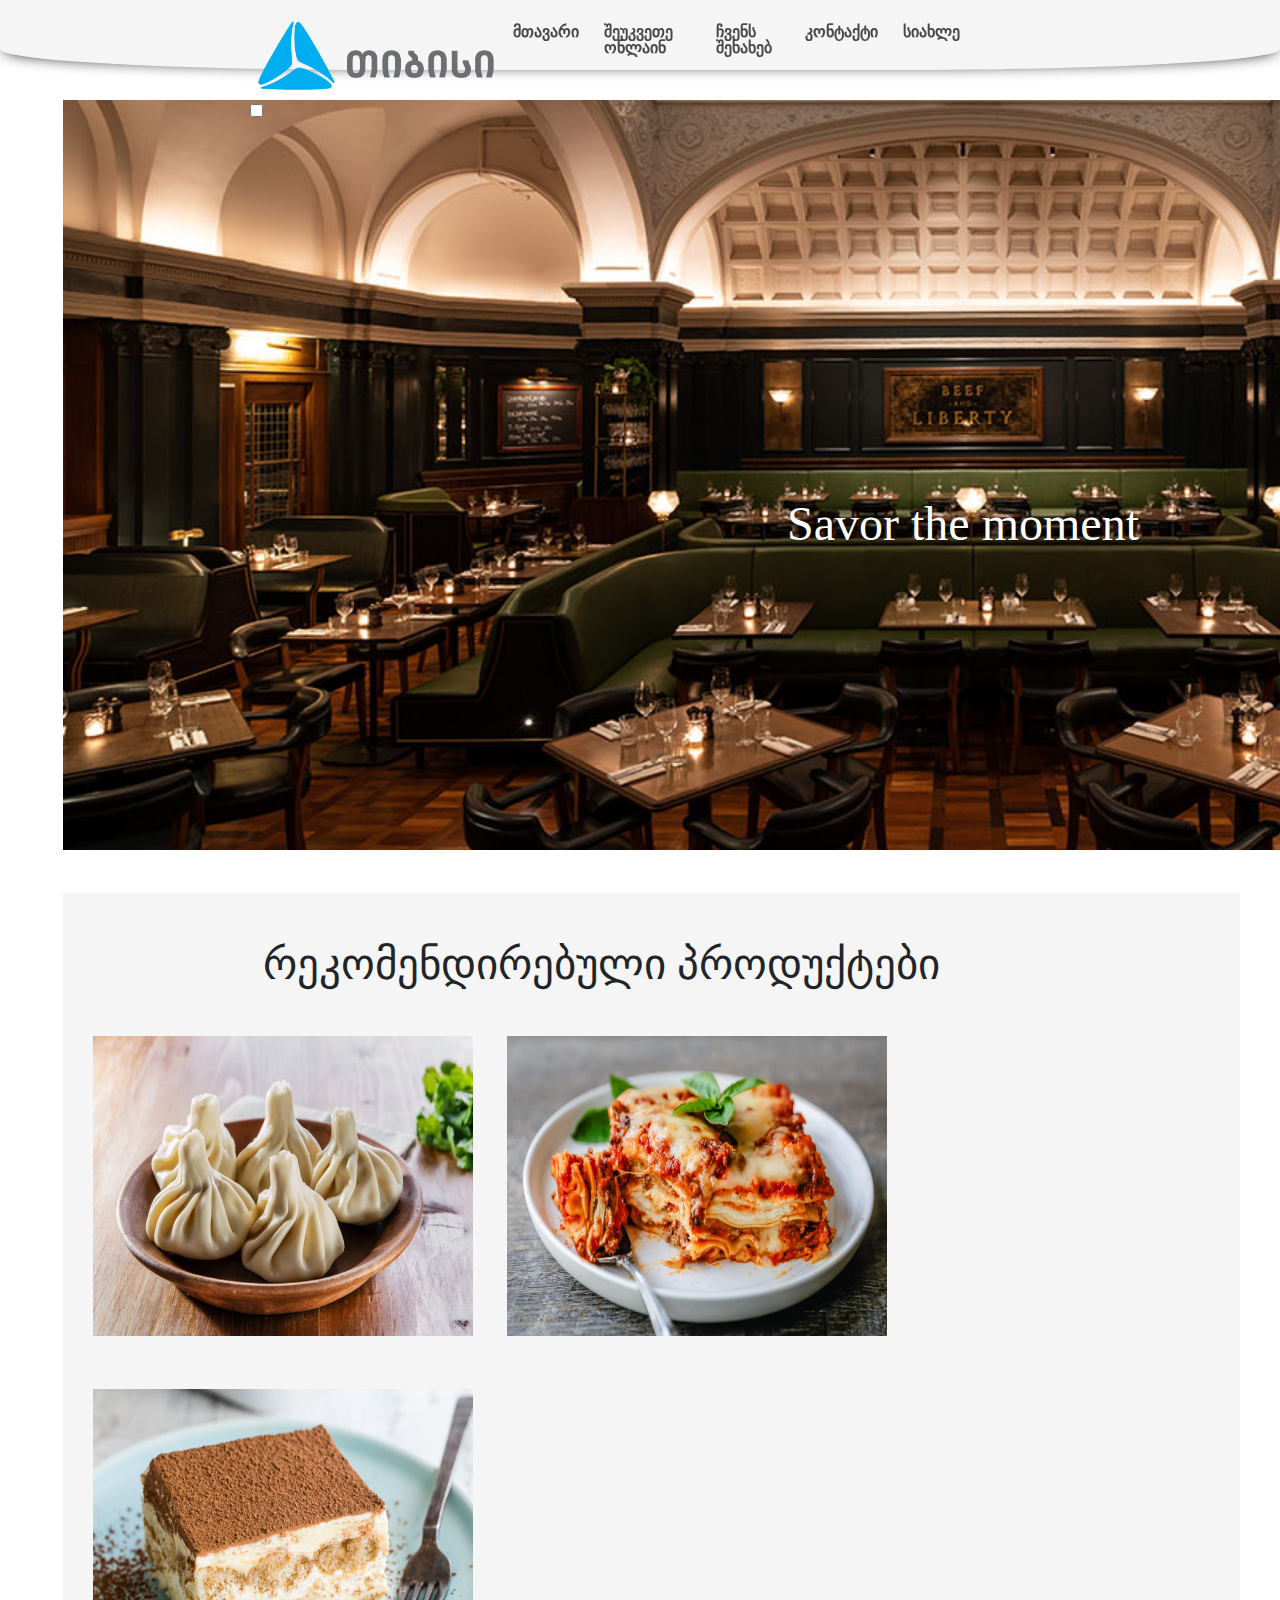
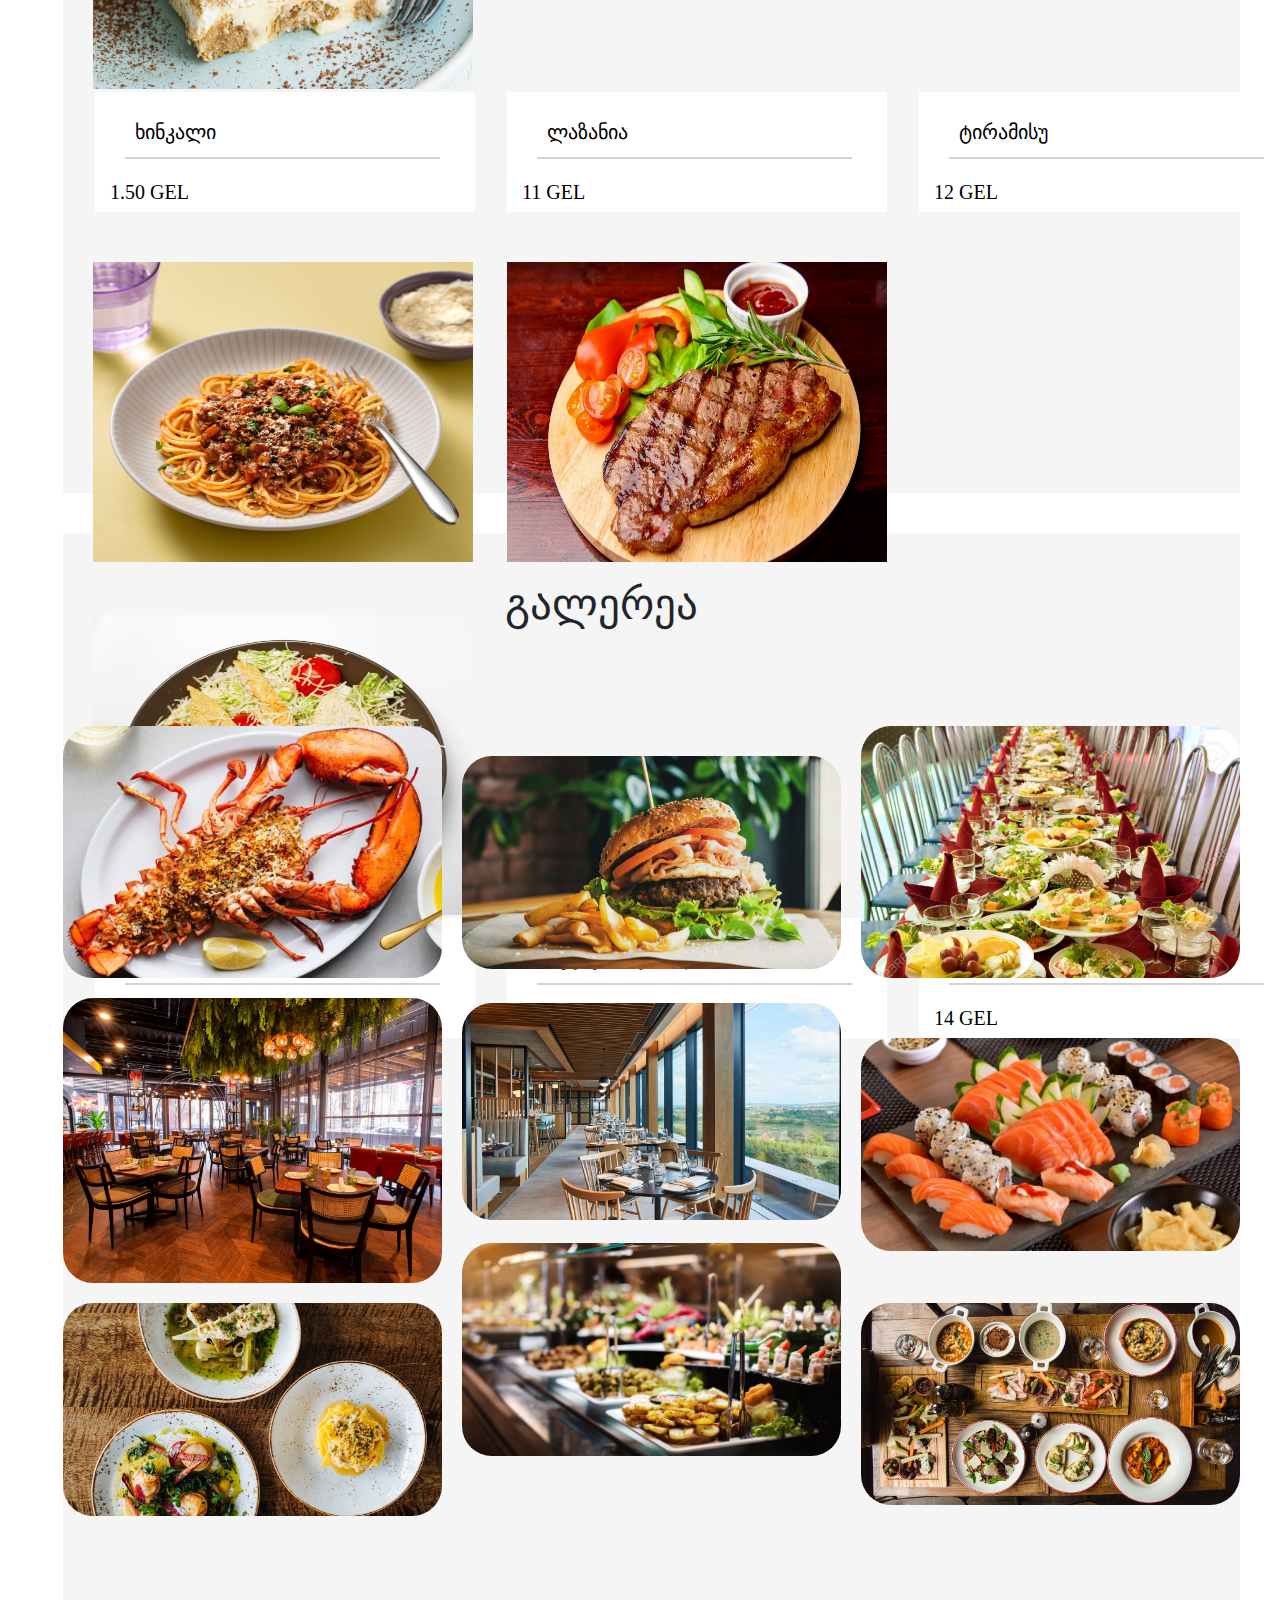
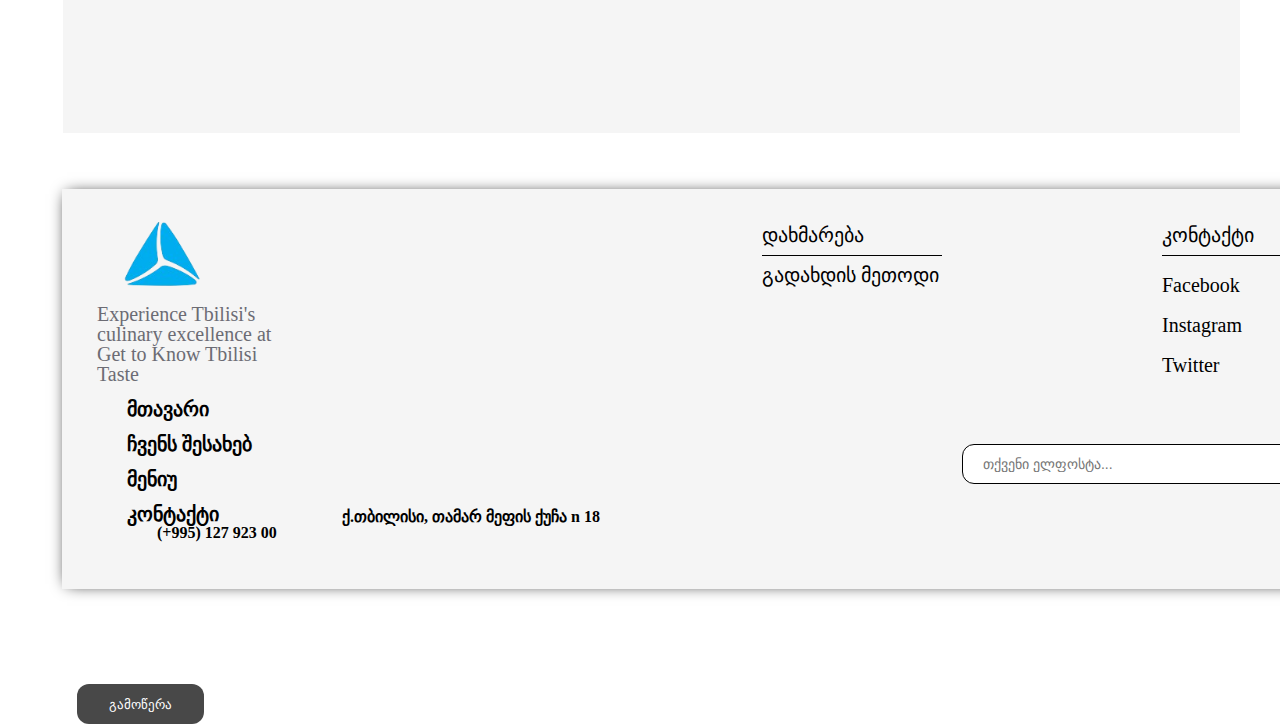
==== commit bbdbabb7: "finish contact.html" ====
--- a/index.html
+++ b/index.html
@@ -157,7 +157,7 @@
   <a href=""><h4>მთავარი</h4></a>
   <a href="#"><h4>ჩვენს შესახებ</h4></a>
   <a href="pages/order.html"><h4>მენიუ</h4></a>
-  <a href="#"><h4>კონტაქტი</h4></a>
+  <a href="pages/contact.html"><h4>კონტაქტი</h4></a>
 <i class="fa-solid fa-phone"> <div class="lenght"> (+995) 127 923 00 </div> </i>
 <i class="fa-solid fa-location-dot">  <div class="lenght">ქ.თბილისი, თამარ მეფის ქუჩა n 18</div></i>
 </div>
--- a/scss/global.css
+++ b/scss/global.css
@@ -660,6 +660,10 @@
 }
 
 .container3 {
+  max-width: 1800px;
+  width: 100%;
+  height: 500px;
+  margin: 0 auto;
   margin-top: 100px;
   position: relative;
 }
@@ -743,35 +747,148 @@
 }
 
 .container5 {
-  margin-left: -62.69px;
-  width: 100%;
-}
-
-.container5 img {
-  width: 100%;
-  width: 1903.18px;
-}
-
-.contact {
-  width: 100%;
-  height: 100vh;
+  max-width: 1800px;
+  width: 100%;
+  height: 400px;
+  margin: 0 auto;
+  height: 1400px;
+  margin-top: 100px;
+}
+
+.map iframe {
+  width: 550px;
+  height: 550px;
+  margin-left: 20px;
+  margin-top: 30px;
+}
+
+.contactinput {
+  width: 40%;
+  margin-top: -550px;
+  margin-left: 650px;
+  padding: 100px;
+  height: 580px;
+  background-color: white;
+}
+
+.contactinput h3 {
+  width: 200px;
+  font-size: 30px;
+  color: #333;
+  font-weight: 500;
+  width: 500px;
+}
+
+.contactinput .inputbox {
+  position: relative;
+  width: 100%;
+  margin-top: 10px;
+}
+
+.contactinput .inputbox input,
+textarea {
+  width: 100%;
+  padding: 5px 0;
+  font-size: 16px;
+  margin: 10px 0;
+  border: none;
+  border-bottom: 2px solid #333;
+  outline: none;
+  resize: none;
+}
+
+.contactinput .inputbox span {
+  position: absolute;
+  left: 0;
+  padding: 5px 0;
+  font-size: 16px;
+  margin: 10px 0;
+  pointer-events: none;
+  transition: 0.5s;
+  color: #666;
+}
+
+.contactinput .inputbox input:focus ~ span,
+.contactinput .inputbox input:valid ~ span,
+.contactinput .inputbox textarea:focus ~ span,
+.contactinput .inputbox textarea:valid ~ span {
+  color: #e91e63;
+  font-size: 12px;
+  transform: translateY(-20px);
+}
+
+.contactinput .inputbox input[type=submit] {
+  width: 100px;
+  background: #00bcd4;
+  color: white;
+  border: none;
+  cursor: pointer;
+  padding: 10px;
+  font-size: 18px;
+}
+
+.contactinput .inputbox input[type=submit] {
+  width: 100px;
+  background: #00bcd4;
+  color: white;
+  border: none;
+  cursor: pointer;
+  padding: 10px;
+  font-size: 18px;
+  filter: brightness(0.9);
+  transition: 0.3s ease;
+}
+
+.contactinput .inputbox input[type=submit]:hover {
+  background: #00bcd4;
+  filter: brightness(1);
+}
+
+.circle {
+  margin-top: 30px;
+  margin-left: 300px;
+  background-color: white;
+  width: 65px;
+  height: 65px;
+  border-radius: 50%;
   display: flex;
+  justify-content: center;
   align-items: center;
-  justify-content: center;
-}
-
-form {
-  background: #fff;
-  width: 500px;
-  padding: 30px;
+}
+
+.circle i {
+  color: black;
+  font-size: 20px;
+}
+
+.circle .fa-location-dot {
+  font-size: 16px;
+  margin-left: -2px;
+  margin-top: 2px;
+  font-size: 20px;
+}
+
+.contacttext {
+  margin-top: -330px;
+  margin-left: 1500px;
+  height: 800px;
+}
+
+.contacttext h4 {
+  margin-top: 65px;
+  font-size: 22px;
+  height: 20px;
+  color: #cd853f;
+}
+
+.contacttext p {
   font-size: 18px;
-}
-
-.container5 i {
-  color: rgb(72, 72, 72);
-  font-size: 16px;
-}
-
-.container5 .fa-user {
-  margin-left: 0px;
+  margin-top: 10px;
+  height: 20px;
+  font-weight: 300;
+}
+
+.contactfont {
+  margin-top: -1200px;
+  margin-left: 1100px;
 }/*# sourceMappingURL=global.css.map */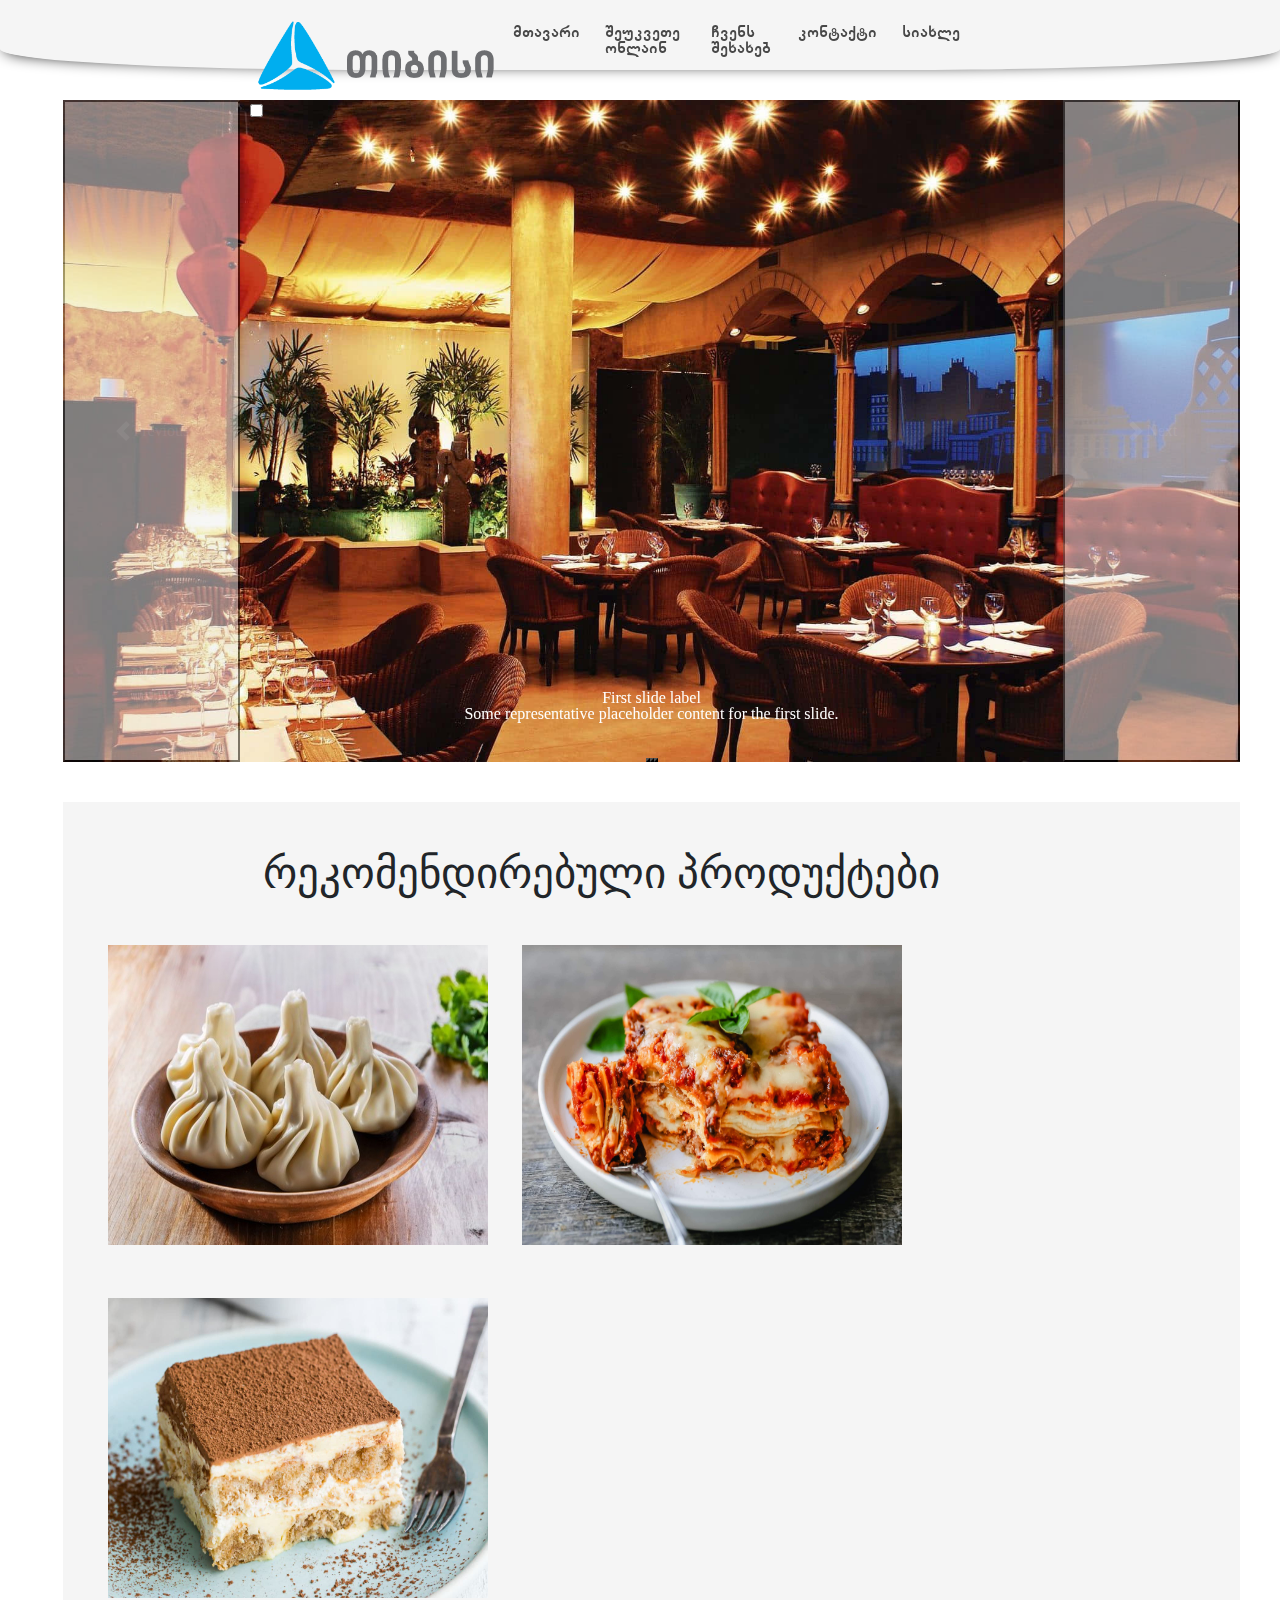
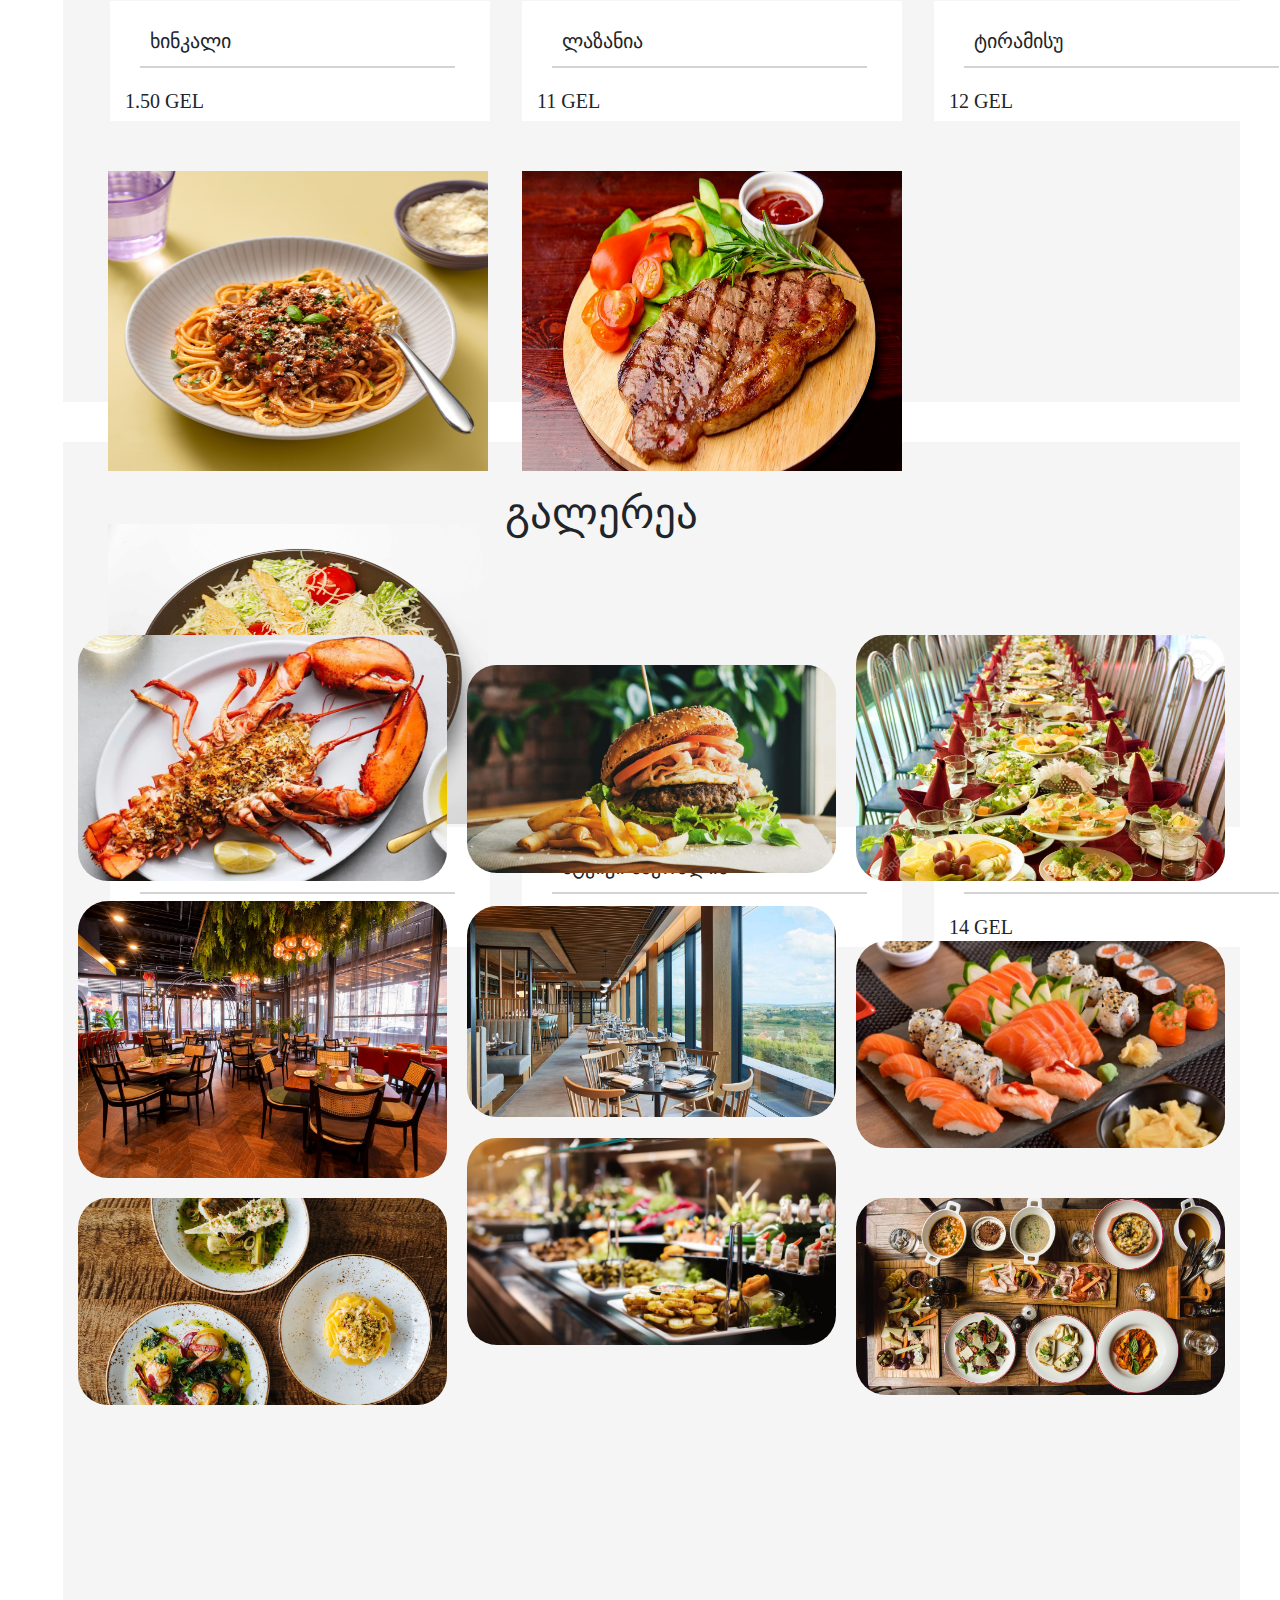
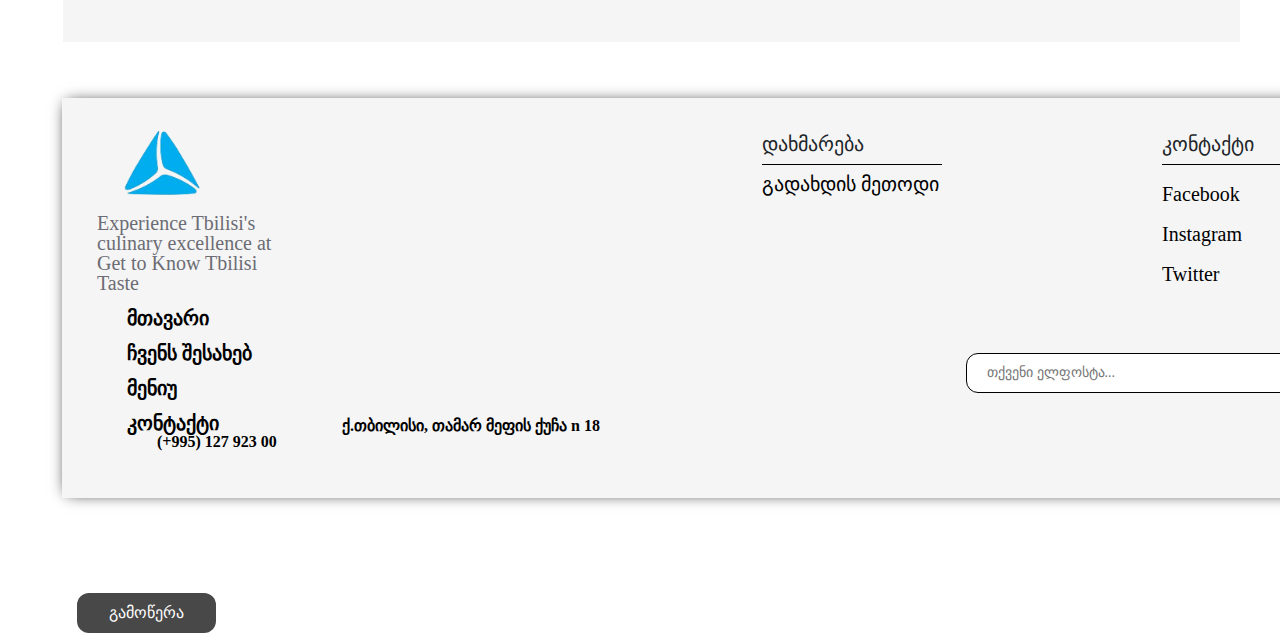
==== commit 6fa0d6cd: "update" ====
--- a/index.html
+++ b/index.html
@@ -5,9 +5,9 @@
     <meta name="viewport" content="width=device-width, initial-scale=1.0" />
     <title>
    Tbilisi Taste</title>
-   <link rel="stylesheet" href="images/font/kaushan.css">
-    <link rel="stylesheet" href="/images/font/bpg-mikheil-stefane.min.css">
-    <link rel="stylesheet" href="images/font/arial-geo-bold.css" />
+
+   <link rel="stylesheet" href="images/font/arial-geo-bold-master/css/arial-geo-bold.min.css">
+   <link rel="stylesheet" href="https://cdn.jsdelivr.net/npm/bootstrap@4.3.1/dist/css/bootstrap.min.css" integrity="sha384-ggOyR0iXCbMQv3Xipma34MD+dH/1fQ784/j6cY/iJTQUOhcWr7x9JvoRxT2MZw1T" crossorigin="anonymous">
     <link rel="stylesheet" type="text/css" href="scss/global.css" />
     <link
       rel="stylesheet"
@@ -43,18 +43,51 @@
         </ul>
       </nav>
     </header>
-    <section>
-      <div class="slider">
-        <figure>
-          <div class="slide">
-            <h1>Savor the moment</h1>
-            <img src="images/3.jpg" />
-          </div>
-          <div class="slide">
-            <img src="images/3.jpg" />
-          </div>
-        </figure>
-      </div>
+
+
+    <section class="sec">
+   
+
+      <div id="carouselExampleCaptions" class="carousel slide">
+        <div class="carousel-indicators">
+          <button type="button" data-bs-target="#carouselExampleCaptions" data-bs-slide-to="0" class="active" aria-current="true" aria-label="Slide 1"></button>
+          <button type="button" data-bs-target="#carouselExampleCaptions" data-bs-slide-to="1" aria-label="Slide 2"></button>
+          <button type="button" data-bs-target="#carouselExampleCaptions" data-bs-slide-to="2" aria-label="Slide 3"></button>
+        </div>
+        <div class="carousel-inner">
+          <div class="carousel-item active">
+            <img src="images/boot.jpg" class="d-block w-100" alt="...">
+            <div class="carousel-caption d-none d-md-block">
+              <h5>First slide label</h5>
+              <p>Some representative placeholder content for the first slide.</p>
+            </div>
+          </div>
+          <div class="carousel-item">
+            <img src="images/boot2.jpg" class="d-block w-100" alt="...">
+            <div class="carousel-caption d-none d-md-block">
+              <h5>Second slide label</h5>
+              <p>Some representative placeholder content for the second slide.</p>
+            </div>
+          </div>
+          <div class="carousel-item">
+            <img src="images/boot3.jpg" class="d-block w-100" alt="...">
+            <div class="carousel-caption d-none d-md-block">
+              <h5>Third slide label</h5>
+              <p>Some representative placeholder content for the third slide.</p>
+            </div>
+          </div>
+        </div>
+        <button class="carousel-control-prev" type="button" data-bs-target="#carouselExampleCaptions" data-bs-slide="prev">
+          <span class="carousel-control-prev-icon" aria-hidden="true"></span>
+          <span class="visually-hidden">Previous</span>
+        </button>
+        <button class="carousel-control-next" type="button" data-bs-target="#carouselExampleCaptions" data-bs-slide="next">
+          <span class="carousel-control-next-icon" aria-hidden="true"></span>
+          <span class="visually-hidden">Next</span>
+        </button>
+      </div>
+
+      
     </section>
 
     <section class="sec">
@@ -142,7 +175,11 @@
 
 </section>
 
-<section></section>
+<section>
+
+
+  
+</section>
 
 <br>
 <section class="sec" ></section> 
@@ -199,7 +236,9 @@
 
 </footer>
 
-
+<script src="https://code.jquery.com/jquery-3.3.1.slim.min.js" integrity="sha384-q8i/X+965DzO0rT7abK41JStQIAqVgRVzpbzo5smXKp4YfRvH+8abtTE1Pi6jizo" crossorigin="anonymous"></script>
+<script src="https://cdn.jsdelivr.net/npm/popper.js@1.14.7/dist/umd/popper.min.js" integrity="sha384-UO2eT0CpHqdSJQ6hJty5KVphtPhzWj9WO1clHTMGa3JDZwrnQq4sF86dIHNDz0W1" crossorigin="anonymous"></script>
+<script src="https://cdn.jsdelivr.net/npm/bootstrap@4.3.1/dist/js/bootstrap.min.js" integrity="sha384-JjSmVgyd0p3pXB1rRibZUAYoIIy6OrQ6VrjIEaFf/nJGzIxFDsf4x0xIM+B07jRM" crossorigin="anonymous"></script>
 
   </body>
 </html>
--- a/images/font/arial-geo-bold-master/css/arial-geo-bold.min.css
+++ b/images/font/arial-geo-bold-master/css/arial-geo-bold.min.css
@@ -0,0 +1 @@
+@font-face{font-family:'Arial GEO Bold';src:url(../fonts/arial-geo-bold-webfont.eot);src:url(../fonts/arial-geo-bold-webfont.eot?#iefix) format('embedded-opentype'),url(../fonts/arial-geo-bold-webfont.woff2) format('woff2'),url(../fonts/arial-geo-bold-webfont.woff) format('woff'),url(../fonts/arial-geo-bold-webfont.ttf) format('truetype'),url(../fonts/arial-geo-bold-webfont.svg#arial_geobold) format('svg')}--- a/scss/global.css
+++ b/scss/global.css
@@ -178,6 +178,7 @@
   font-size: 16px;
   color: rgb(72, 72, 72);
   font-weight: 700;
+  font-family: "Arial GEO Bold", sans-serif;
 }
 
 i:hover {
@@ -220,6 +221,7 @@
   color: black;
   cursor: pointer;
   font-size: 1.5rem;
+  display: none;
 }
 
 .open-menu {
@@ -255,81 +257,6 @@
   margin-left: 10px;
 }
 
-.slider {
-  padding-top: 100px;
-  overflow: hidden;
-  margin: 0 auto;
-  width: 1800px;
-}
-
-figure {
-  position: relative;
-  left: 0;
-  width: 400%;
-  animation: 15s slide infinite 3s;
-}
-
-.slide {
-  position: relative;
-  width: 25%;
-  float: left;
-}
-
-.slide h1 {
-  position: absolute;
-  font-size: 3em;
-  width: 100%;
-  text-align: center;
-  margin-top: 400px;
-  color: white;
-  text-shadow: 1px 1px 2px rgba(0, 0, 0, 0.5);
-}
-
-.slide img {
-  width: 100%;
-}
-
-@keyframes slide {
-  0% {
-    left: 0;
-  }
-  10% {
-    left: 0;
-  }
-  20% {
-    left: -100%;
-  }
-  30% {
-    left: -100%;
-  }
-  40% {
-    left: -200%;
-  }
-  50% {
-    left: -200%;
-  }
-  55% {
-    left: -300%;
-  }
-  65% {
-    left: -200%;
-  }
-  66% {
-    left: -200%;
-  }
-  74% {
-    left: -200%;
-  }
-  75% {
-    left: -100%;
-  }
-  85% {
-    left: -100%;
-  }
-  100% {
-    left: 0;
-  }
-}
 section {
   background-color: white;
   margin-left: 63px;
@@ -339,6 +266,10 @@
   background: #f5f5f5;
   margin-right: 40px;
   margin-top: 40px;
+}
+
+.sec .carousel {
+  margin-top: 100px;
 }
 
 .container {
@@ -842,6 +773,7 @@
 .contactinput .inputbox input[type=submit]:hover {
   background: #00bcd4;
   filter: brightness(1);
+  box-shadow: rgb(0, 0, 0) 0px 0px 7px -5px;
 }
 
 .circle {
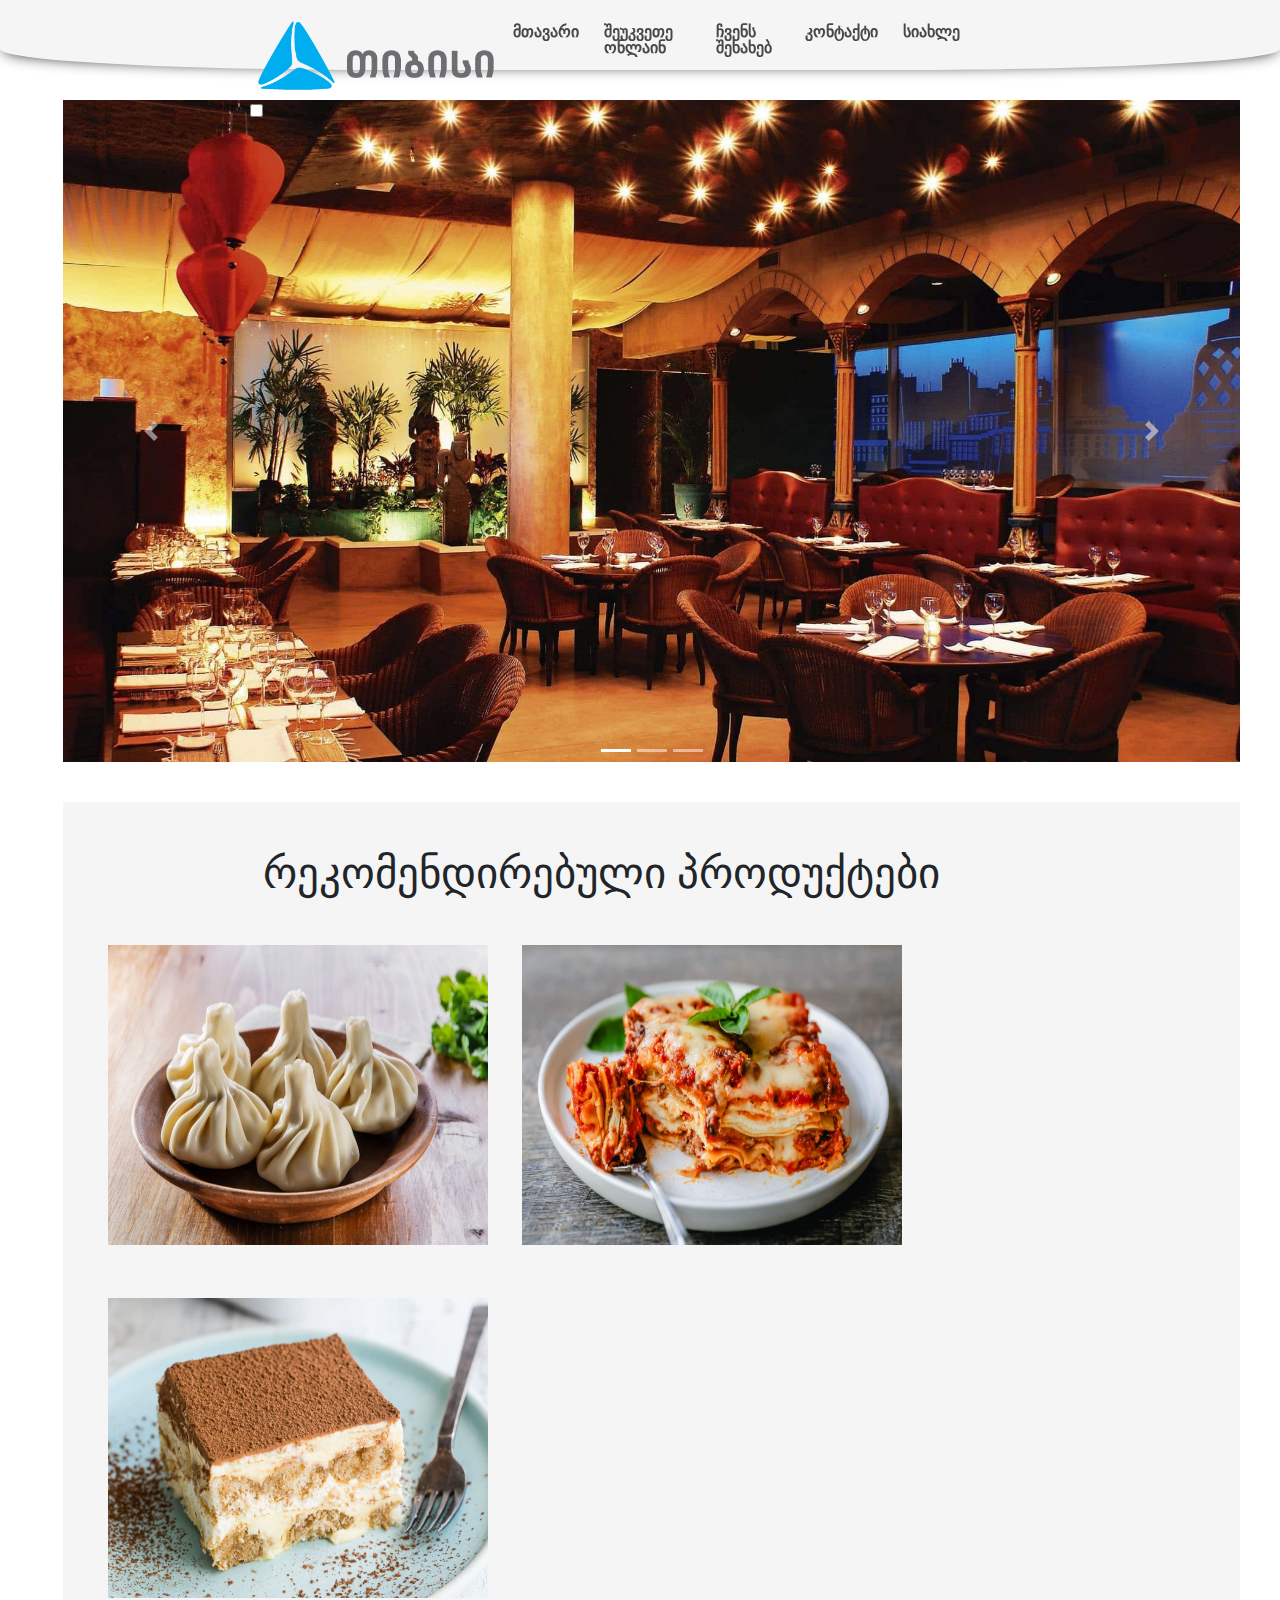
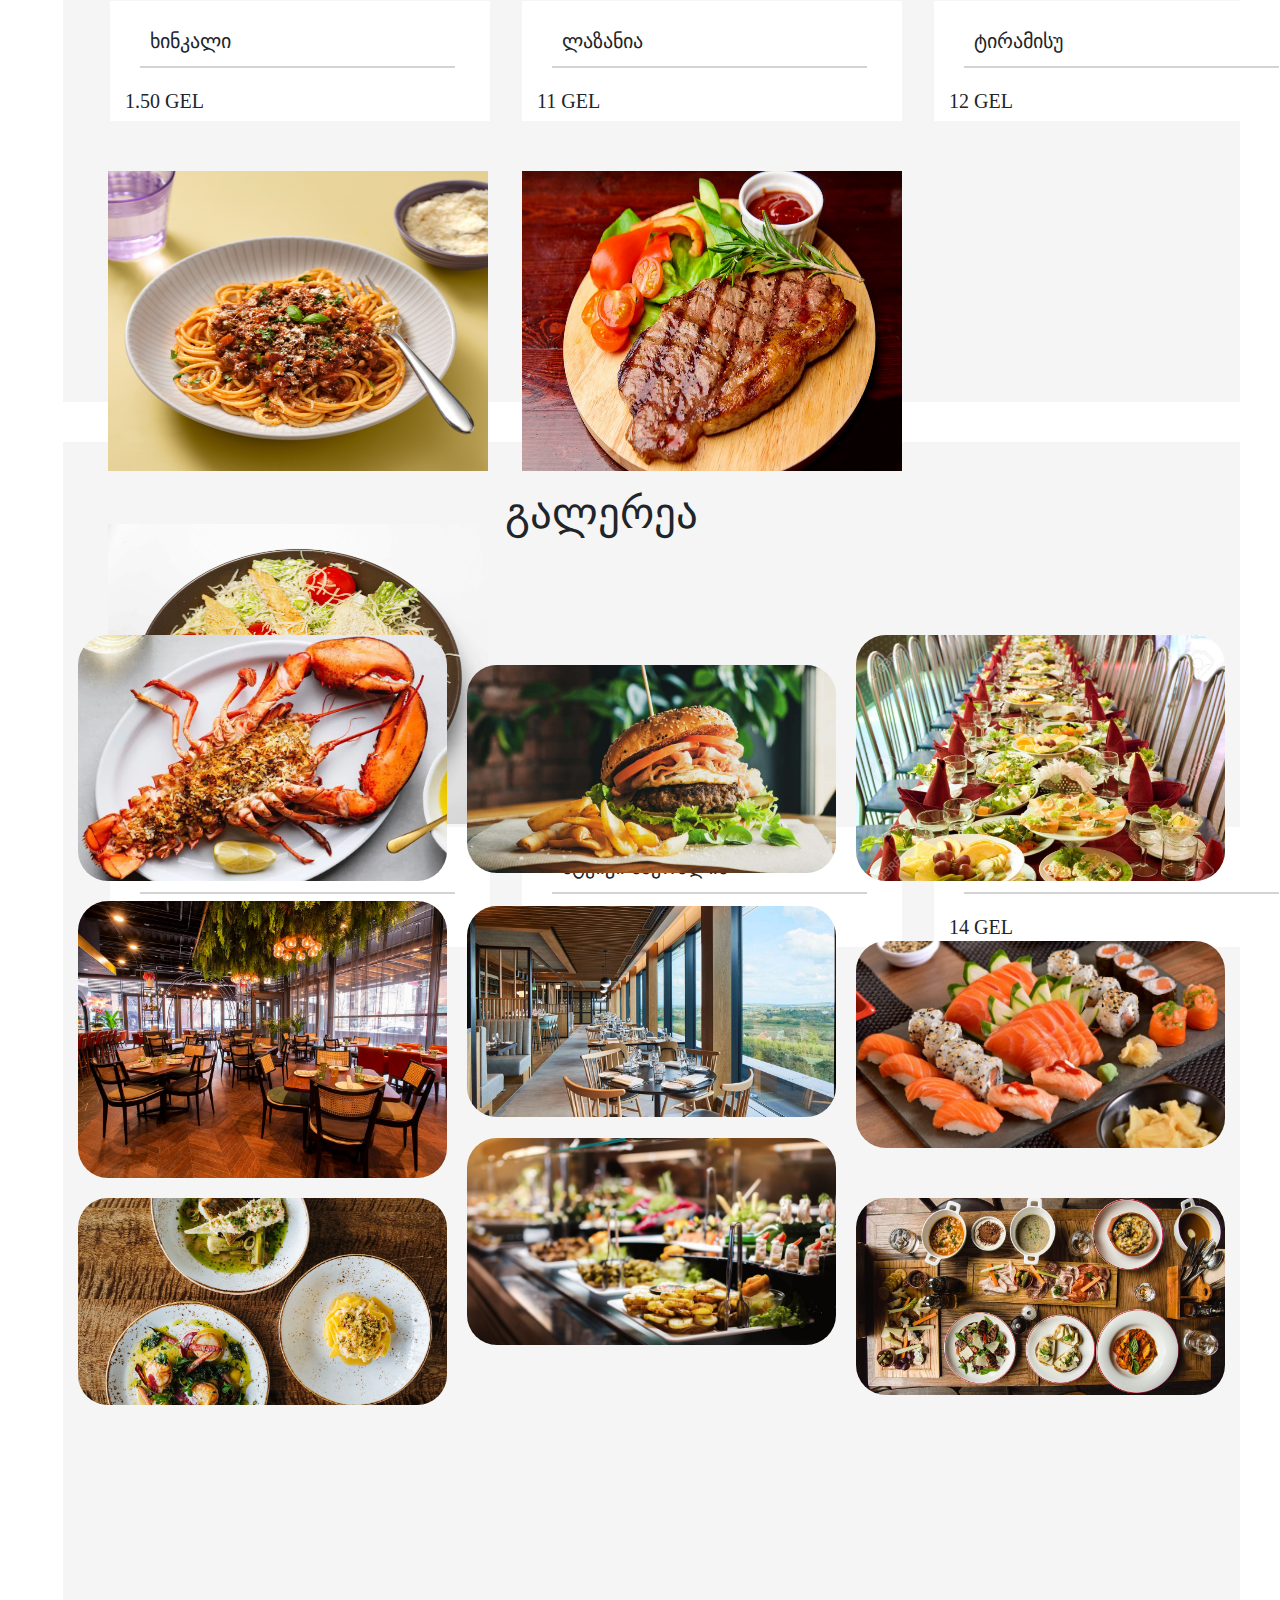
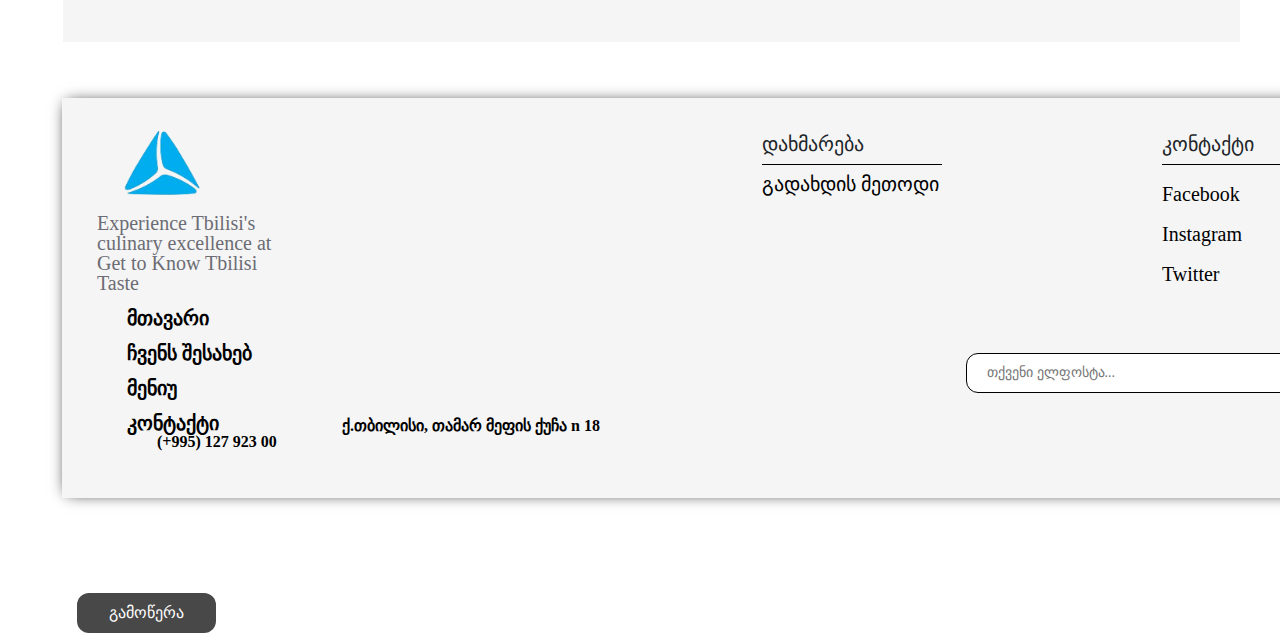
==== commit aebd9b1f: "update" ====
--- a/index.html
+++ b/index.html
@@ -5,9 +5,10 @@
     <meta name="viewport" content="width=device-width, initial-scale=1.0" />
     <title>
    Tbilisi Taste</title>
-
-   <link rel="stylesheet" href="images/font/arial-geo-bold-master/css/arial-geo-bold.min.css">
    <link rel="stylesheet" href="https://cdn.jsdelivr.net/npm/bootstrap@4.3.1/dist/css/bootstrap.min.css" integrity="sha384-ggOyR0iXCbMQv3Xipma34MD+dH/1fQ784/j6cY/iJTQUOhcWr7x9JvoRxT2MZw1T" crossorigin="anonymous">
+   <link rel="stylesheet" href="images/font/kaushan.css">
+    <link rel="stylesheet" href="/images/font/bpg-mikheil-stefane.min.css">
+    <link rel="stylesheet" href="images/font/arial-geo-bold.css" />
     <link rel="stylesheet" type="text/css" href="scss/global.css" />
     <link
       rel="stylesheet"
@@ -44,50 +45,33 @@
       </nav>
     </header>
 
-
     <section class="sec">
-   
-
-      <div id="carouselExampleCaptions" class="carousel slide">
-        <div class="carousel-indicators">
-          <button type="button" data-bs-target="#carouselExampleCaptions" data-bs-slide-to="0" class="active" aria-current="true" aria-label="Slide 1"></button>
-          <button type="button" data-bs-target="#carouselExampleCaptions" data-bs-slide-to="1" aria-label="Slide 2"></button>
-          <button type="button" data-bs-target="#carouselExampleCaptions" data-bs-slide-to="2" aria-label="Slide 3"></button>
-        </div>
+      <div id="carouselExampleIndicators" class="carousel slide" data-ride="carousel">
+        <ol class="carousel-indicators">
+          <li data-target="#carouselExampleIndicators" data-slide-to="0" class="active"></li>
+          <li data-target="#carouselExampleIndicators" data-slide-to="1"></li>
+          <li data-target="#carouselExampleIndicators" data-slide-to="2"></li>
+        </ol>
         <div class="carousel-inner">
           <div class="carousel-item active">
-            <img src="images/boot.jpg" class="d-block w-100" alt="...">
-            <div class="carousel-caption d-none d-md-block">
-              <h5>First slide label</h5>
-              <p>Some representative placeholder content for the first slide.</p>
-            </div>
+            <img class="d-block w-100" src="images/boot.jpg" alt="First slide">
           </div>
           <div class="carousel-item">
-            <img src="images/boot2.jpg" class="d-block w-100" alt="...">
-            <div class="carousel-caption d-none d-md-block">
-              <h5>Second slide label</h5>
-              <p>Some representative placeholder content for the second slide.</p>
-            </div>
+            <img class="d-block w-100" src="images/boot2.jpg" alt="Second slide">
           </div>
           <div class="carousel-item">
-            <img src="images/boot3.jpg" class="d-block w-100" alt="...">
-            <div class="carousel-caption d-none d-md-block">
-              <h5>Third slide label</h5>
-              <p>Some representative placeholder content for the third slide.</p>
-            </div>
-          </div>
-        </div>
-        <button class="carousel-control-prev" type="button" data-bs-target="#carouselExampleCaptions" data-bs-slide="prev">
+            <img class="d-block w-100" src="images/boot3.jpg" alt="Third slide">
+          </div>
+        </div>
+        <a class="carousel-control-prev" href="#carouselExampleIndicators" role="button" data-slide="prev">
           <span class="carousel-control-prev-icon" aria-hidden="true"></span>
-          <span class="visually-hidden">Previous</span>
-        </button>
-        <button class="carousel-control-next" type="button" data-bs-target="#carouselExampleCaptions" data-bs-slide="next">
+          <span class="sr-only">Previous</span>
+        </a>
+        <a class="carousel-control-next" href="#carouselExampleIndicators" role="button" data-slide="next">
           <span class="carousel-control-next-icon" aria-hidden="true"></span>
-          <span class="visually-hidden">Next</span>
-        </button>
-      </div>
-
-      
+          <span class="sr-only">Next</span>
+        </a>
+      </div>
     </section>
 
     <section class="sec">
@@ -175,11 +159,7 @@
 
 </section>
 
-<section>
-
-
-  
-</section>
+<section></section>
 
 <br>
 <section class="sec" ></section> 
@@ -236,9 +216,12 @@
 
 </footer>
 
+
 <script src="https://code.jquery.com/jquery-3.3.1.slim.min.js" integrity="sha384-q8i/X+965DzO0rT7abK41JStQIAqVgRVzpbzo5smXKp4YfRvH+8abtTE1Pi6jizo" crossorigin="anonymous"></script>
 <script src="https://cdn.jsdelivr.net/npm/popper.js@1.14.7/dist/umd/popper.min.js" integrity="sha384-UO2eT0CpHqdSJQ6hJty5KVphtPhzWj9WO1clHTMGa3JDZwrnQq4sF86dIHNDz0W1" crossorigin="anonymous"></script>
 <script src="https://cdn.jsdelivr.net/npm/bootstrap@4.3.1/dist/js/bootstrap.min.js" integrity="sha384-JjSmVgyd0p3pXB1rRibZUAYoIIy6OrQ6VrjIEaFf/nJGzIxFDsf4x0xIM+B07jRM" crossorigin="anonymous"></script>
 
+
+
   </body>
 </html>
--- a/images/font/kaushan.css
+++ b/images/font/kaushan.css
@@ -0,0 +1,370 @@
+/*Notes about grid:
+Columns:      12
+Grid Width:   825px
+Column Width: 55px
+Gutter Width: 15px
+-------------------------------*/
+
+
+.section {
+	margin-bottom: 18px;
+}
+
+.section:after {
+	content:    '.';
+	display:    block;
+	height:     0;
+	clear:      both;
+	visibility: hidden;
+}
+
+.section {
+	*zoom: 1;
+}
+
+.section .firstcolumn,
+.section .firstcol {
+	margin-left: 0;
+}
+
+
+/* Border on left hand side of a column. */
+.border {
+	padding-left: 7px;
+	margin-left:  7px;
+	border-left:  1px solid #eee;
+}
+
+/* Border with more whitespace, spans one column. */
+.colborder {
+	padding-left: 42px;
+	margin-left:  42px;
+	border-left:  1px solid #eee;
+}
+
+
+/* The Grid Classes */
+.grid1, .grid1_2cols, .grid1_3cols, .grid1_4cols, .grid2, .grid2_3cols, .grid2_4cols, .grid3, .grid3_2cols, .grid3_4cols, .grid4, .grid4_3cols, .grid5, .grid5_2cols, .grid5_3cols, .grid5_4cols, .grid6, .grid6_4cols, .grid7, .grid7_2cols, .grid7_3cols, .grid7_4cols, .grid8, .grid8_3cols, .grid9, .grid9_2cols, .grid9_4cols, .grid10, .grid10_3cols, .grid10_4cols, .grid11, .grid11_2cols, .grid11_3cols, .grid11_4cols, .grid12 {
+	margin-left: 15px;
+	float:       left;
+	display:     inline;
+	overflow:    hidden;
+}
+
+
+.width1, .grid1, .span-1 {
+	width: 55px;
+}
+
+.width1_2cols, .grid1_2cols {
+	width: 20px;
+}
+
+.width1_3cols, .grid1_3cols {
+	width: 8px;
+}
+
+.width1_4cols, .grid1_4cols {
+	width: 2px;
+}
+
+.input_width1 {
+	width: 49px;
+}
+
+.width2, .grid2, .span-2 {
+	width: 125px;
+}
+
+.width2_3cols, .grid2_3cols {
+	width: 31px;
+}
+
+.width2_4cols, .grid2_4cols {
+	width: 20px;
+}
+
+.input_width2 {
+	width: 119px;
+}
+
+.width3, .grid3, .span-3 {
+	width: 195px;
+}
+
+.width3_2cols, .grid3_2cols {
+	width: 90px;
+}
+
+.width3_4cols, .grid3_4cols {
+	width: 37px;
+}
+
+.input_width3 {
+	width: 189px;
+}
+
+.width4, .grid4, .span-4 {
+	width: 265px;
+}
+
+.width4_3cols, .grid4_3cols {
+	width: 78px;
+}
+
+.input_width4 {
+	width: 259px;
+}
+
+.width5, .grid5, .span-5 {
+	width: 335px;
+}
+
+.width5_2cols, .grid5_2cols {
+	width: 160px;
+}
+
+.width5_3cols, .grid5_3cols {
+	width: 101px;
+}
+
+.width5_4cols, .grid5_4cols {
+	width: 72px;
+}
+
+.input_width5 {
+	width: 329px;
+}
+
+.width6, .grid6, .span-6 {
+	width: 405px;
+}
+
+.width6_4cols, .grid6_4cols {
+	width: 90px;
+}
+
+.input_width6 {
+	width: 399px;
+}
+
+.width7, .grid7, .span-7 {
+	width: 475px;
+}
+
+.width7_2cols, .grid7_2cols {
+	width: 230px;
+}
+
+.width7_3cols, .grid7_3cols {
+	width: 148px;
+}
+
+.width7_4cols, .grid7_4cols {
+	width: 107px;
+}
+
+.input_width7 {
+	width: 469px;
+}
+
+.width8, .grid8, .span-8 {
+	width: 545px;
+}
+
+.width8_3cols, .grid8_3cols {
+	width: 171px;
+}
+
+.input_width8 {
+	width: 539px;
+}
+
+.width9, .grid9, .span-9 {
+	width: 615px;
+}
+
+.width9_2cols, .grid9_2cols {
+	width: 300px;
+}
+
+.width9_4cols, .grid9_4cols {
+	width: 142px;
+}
+
+.input_width9 {
+	width: 609px;
+}
+
+.width10, .grid10, .span-10 {
+	width: 685px;
+}
+
+.width10_3cols, .grid10_3cols {
+	width: 218px;
+}
+
+.width10_4cols, .grid10_4cols {
+	width: 160px;
+}
+
+.input_width10 {
+	width: 679px;
+}
+
+.width11, .grid11, .span-11 {
+	width: 755px;
+}
+
+.width11_2cols, .grid11_2cols {
+	width: 370px;
+}
+
+.width11_3cols, .grid11_3cols {
+	width: 241px;
+}
+
+.width11_4cols, .grid11_4cols {
+	width: 177px;
+}
+
+.input_width11 {
+	width: 749px;
+}
+
+.width12, .grid12, .span-12 {
+	width: 825px;
+}
+
+.input_width12 {
+	width: 819px;
+}
+
+/* Subdivided grid spaces */
+.emptycols_left1, .prepend-1 {
+	padding-left: 70px;
+}
+
+.emptycols_right1, .append-1 {
+	padding-right: 70px;
+}
+
+.emptycols_left2, .prepend-2 {
+	padding-left: 140px;
+}
+
+.emptycols_right2, .append-2 {
+	padding-right: 140px;
+}
+
+.emptycols_left3, .prepend-3 {
+	padding-left: 210px;
+}
+
+.emptycols_right3, .append-3 {
+	padding-right: 210px;
+}
+
+.emptycols_left4, .prepend-4 {
+	padding-left: 280px;
+}
+
+.emptycols_right4, .append-4 {
+	padding-right: 280px;
+}
+
+.emptycols_left5, .prepend-5 {
+	padding-left: 350px;
+}
+
+.emptycols_right5, .append-5 {
+	padding-right: 350px;
+}
+
+.emptycols_left6, .prepend-6 {
+	padding-left: 420px;
+}
+
+.emptycols_right6, .append-6 {
+	padding-right: 420px;
+}
+
+.emptycols_left7, .prepend-7 {
+	padding-left: 490px;
+}
+
+.emptycols_right7, .append-7 {
+	padding-right: 490px;
+}
+
+.emptycols_left8, .prepend-8 {
+	padding-left: 560px;
+}
+
+.emptycols_right8, .append-8 {
+	padding-right: 560px;
+}
+
+.emptycols_left9, .prepend-9 {
+	padding-left: 630px;
+}
+
+.emptycols_right9, .append-9 {
+	padding-right: 630px;
+}
+
+.emptycols_left10, .prepend-10 {
+	padding-left: 700px;
+}
+
+.emptycols_right10, .append-10 {
+	padding-right: 700px;
+}
+
+.emptycols_left11, .prepend-11 {
+	padding-left: 770px;
+}
+
+.emptycols_right11, .append-11 {
+	padding-right: 770px;
+}
+
+.pull-1 {
+	margin-left: -70px;
+}
+
+.push-1 {
+	margin-right: -70px;
+	margin-left:  18px;
+	float:        right;
+}
+
+.pull-2 {
+	margin-left: -140px;
+}
+
+.push-2 {
+	margin-right: -140px;
+	margin-left:  18px;
+	float:        right;
+}
+
+.pull-3 {
+	margin-left: -210px;
+}
+
+.push-3 {
+	margin-right: -210px;
+	margin-left:  18px;
+	float:        right;
+}
+
+.pull-4 {
+	margin-left: -280px;
+}
+
+.push-4 {
+	margin-right: -280px;
+	margin-left:  18px;
+	float:        right;
+}--- a/images/font/arial-geo-bold.css
+++ b/images/font/arial-geo-bold.css
@@ -0,0 +1,370 @@
+/*Notes about grid:
+Columns:      12
+Grid Width:   825px
+Column Width: 55px
+Gutter Width: 15px
+-------------------------------*/
+
+
+.section {
+	margin-bottom: 18px;
+}
+
+.section:after {
+	content:    '.';
+	display:    block;
+	height:     0;
+	clear:      both;
+	visibility: hidden;
+}
+
+.section {
+	*zoom: 1;
+}
+
+.section .firstcolumn,
+.section .firstcol {
+	margin-left: 0;
+}
+
+
+/* Border on left hand side of a column. */
+.border {
+	padding-left: 7px;
+	margin-left:  7px;
+	border-left:  1px solid #eee;
+}
+
+/* Border with more whitespace, spans one column. */
+.colborder {
+	padding-left: 42px;
+	margin-left:  42px;
+	border-left:  1px solid #eee;
+}
+
+
+/* The Grid Classes */
+.grid1, .grid1_2cols, .grid1_3cols, .grid1_4cols, .grid2, .grid2_3cols, .grid2_4cols, .grid3, .grid3_2cols, .grid3_4cols, .grid4, .grid4_3cols, .grid5, .grid5_2cols, .grid5_3cols, .grid5_4cols, .grid6, .grid6_4cols, .grid7, .grid7_2cols, .grid7_3cols, .grid7_4cols, .grid8, .grid8_3cols, .grid9, .grid9_2cols, .grid9_4cols, .grid10, .grid10_3cols, .grid10_4cols, .grid11, .grid11_2cols, .grid11_3cols, .grid11_4cols, .grid12 {
+	margin-left: 15px;
+	float:       left;
+	display:     inline;
+	overflow:    hidden;
+}
+
+
+.width1, .grid1, .span-1 {
+	width: 55px;
+}
+
+.width1_2cols, .grid1_2cols {
+	width: 20px;
+}
+
+.width1_3cols, .grid1_3cols {
+	width: 8px;
+}
+
+.width1_4cols, .grid1_4cols {
+	width: 2px;
+}
+
+.input_width1 {
+	width: 49px;
+}
+
+.width2, .grid2, .span-2 {
+	width: 125px;
+}
+
+.width2_3cols, .grid2_3cols {
+	width: 31px;
+}
+
+.width2_4cols, .grid2_4cols {
+	width: 20px;
+}
+
+.input_width2 {
+	width: 119px;
+}
+
+.width3, .grid3, .span-3 {
+	width: 195px;
+}
+
+.width3_2cols, .grid3_2cols {
+	width: 90px;
+}
+
+.width3_4cols, .grid3_4cols {
+	width: 37px;
+}
+
+.input_width3 {
+	width: 189px;
+}
+
+.width4, .grid4, .span-4 {
+	width: 265px;
+}
+
+.width4_3cols, .grid4_3cols {
+	width: 78px;
+}
+
+.input_width4 {
+	width: 259px;
+}
+
+.width5, .grid5, .span-5 {
+	width: 335px;
+}
+
+.width5_2cols, .grid5_2cols {
+	width: 160px;
+}
+
+.width5_3cols, .grid5_3cols {
+	width: 101px;
+}
+
+.width5_4cols, .grid5_4cols {
+	width: 72px;
+}
+
+.input_width5 {
+	width: 329px;
+}
+
+.width6, .grid6, .span-6 {
+	width: 405px;
+}
+
+.width6_4cols, .grid6_4cols {
+	width: 90px;
+}
+
+.input_width6 {
+	width: 399px;
+}
+
+.width7, .grid7, .span-7 {
+	width: 475px;
+}
+
+.width7_2cols, .grid7_2cols {
+	width: 230px;
+}
+
+.width7_3cols, .grid7_3cols {
+	width: 148px;
+}
+
+.width7_4cols, .grid7_4cols {
+	width: 107px;
+}
+
+.input_width7 {
+	width: 469px;
+}
+
+.width8, .grid8, .span-8 {
+	width: 545px;
+}
+
+.width8_3cols, .grid8_3cols {
+	width: 171px;
+}
+
+.input_width8 {
+	width: 539px;
+}
+
+.width9, .grid9, .span-9 {
+	width: 615px;
+}
+
+.width9_2cols, .grid9_2cols {
+	width: 300px;
+}
+
+.width9_4cols, .grid9_4cols {
+	width: 142px;
+}
+
+.input_width9 {
+	width: 609px;
+}
+
+.width10, .grid10, .span-10 {
+	width: 685px;
+}
+
+.width10_3cols, .grid10_3cols {
+	width: 218px;
+}
+
+.width10_4cols, .grid10_4cols {
+	width: 160px;
+}
+
+.input_width10 {
+	width: 679px;
+}
+
+.width11, .grid11, .span-11 {
+	width: 755px;
+}
+
+.width11_2cols, .grid11_2cols {
+	width: 370px;
+}
+
+.width11_3cols, .grid11_3cols {
+	width: 241px;
+}
+
+.width11_4cols, .grid11_4cols {
+	width: 177px;
+}
+
+.input_width11 {
+	width: 749px;
+}
+
+.width12, .grid12, .span-12 {
+	width: 825px;
+}
+
+.input_width12 {
+	width: 819px;
+}
+
+/* Subdivided grid spaces */
+.emptycols_left1, .prepend-1 {
+	padding-left: 70px;
+}
+
+.emptycols_right1, .append-1 {
+	padding-right: 70px;
+}
+
+.emptycols_left2, .prepend-2 {
+	padding-left: 140px;
+}
+
+.emptycols_right2, .append-2 {
+	padding-right: 140px;
+}
+
+.emptycols_left3, .prepend-3 {
+	padding-left: 210px;
+}
+
+.emptycols_right3, .append-3 {
+	padding-right: 210px;
+}
+
+.emptycols_left4, .prepend-4 {
+	padding-left: 280px;
+}
+
+.emptycols_right4, .append-4 {
+	padding-right: 280px;
+}
+
+.emptycols_left5, .prepend-5 {
+	padding-left: 350px;
+}
+
+.emptycols_right5, .append-5 {
+	padding-right: 350px;
+}
+
+.emptycols_left6, .prepend-6 {
+	padding-left: 420px;
+}
+
+.emptycols_right6, .append-6 {
+	padding-right: 420px;
+}
+
+.emptycols_left7, .prepend-7 {
+	padding-left: 490px;
+}
+
+.emptycols_right7, .append-7 {
+	padding-right: 490px;
+}
+
+.emptycols_left8, .prepend-8 {
+	padding-left: 560px;
+}
+
+.emptycols_right8, .append-8 {
+	padding-right: 560px;
+}
+
+.emptycols_left9, .prepend-9 {
+	padding-left: 630px;
+}
+
+.emptycols_right9, .append-9 {
+	padding-right: 630px;
+}
+
+.emptycols_left10, .prepend-10 {
+	padding-left: 700px;
+}
+
+.emptycols_right10, .append-10 {
+	padding-right: 700px;
+}
+
+.emptycols_left11, .prepend-11 {
+	padding-left: 770px;
+}
+
+.emptycols_right11, .append-11 {
+	padding-right: 770px;
+}
+
+.pull-1 {
+	margin-left: -70px;
+}
+
+.push-1 {
+	margin-right: -70px;
+	margin-left:  18px;
+	float:        right;
+}
+
+.pull-2 {
+	margin-left: -140px;
+}
+
+.push-2 {
+	margin-right: -140px;
+	margin-left:  18px;
+	float:        right;
+}
+
+.pull-3 {
+	margin-left: -210px;
+}
+
+.push-3 {
+	margin-right: -210px;
+	margin-left:  18px;
+	float:        right;
+}
+
+.pull-4 {
+	margin-left: -280px;
+}
+
+.push-4 {
+	margin-right: -280px;
+	margin-left:  18px;
+	float:        right;
+}--- a/scss/global.css
+++ b/scss/global.css
@@ -178,14 +178,12 @@
   font-size: 16px;
   color: rgb(72, 72, 72);
   font-weight: 700;
-  font-family: "Arial GEO Bold", sans-serif;
 }
 
 i:hover {
   color: rgb(100, 99, 99);
   transition: all 0.1s ease-in-out;
   pointer-events: auto;
-  height: 10px;
 }
 
 .menu li a::after {
@@ -257,6 +255,10 @@
   margin-left: 10px;
 }
 
+section .carousel {
+  margin-top: 100px;
+}
+
 section {
   background-color: white;
   margin-left: 63px;
@@ -266,10 +268,6 @@
   background: #f5f5f5;
   margin-right: 40px;
   margin-top: 40px;
-}
-
-.sec .carousel {
-  margin-top: 100px;
 }
 
 .container {
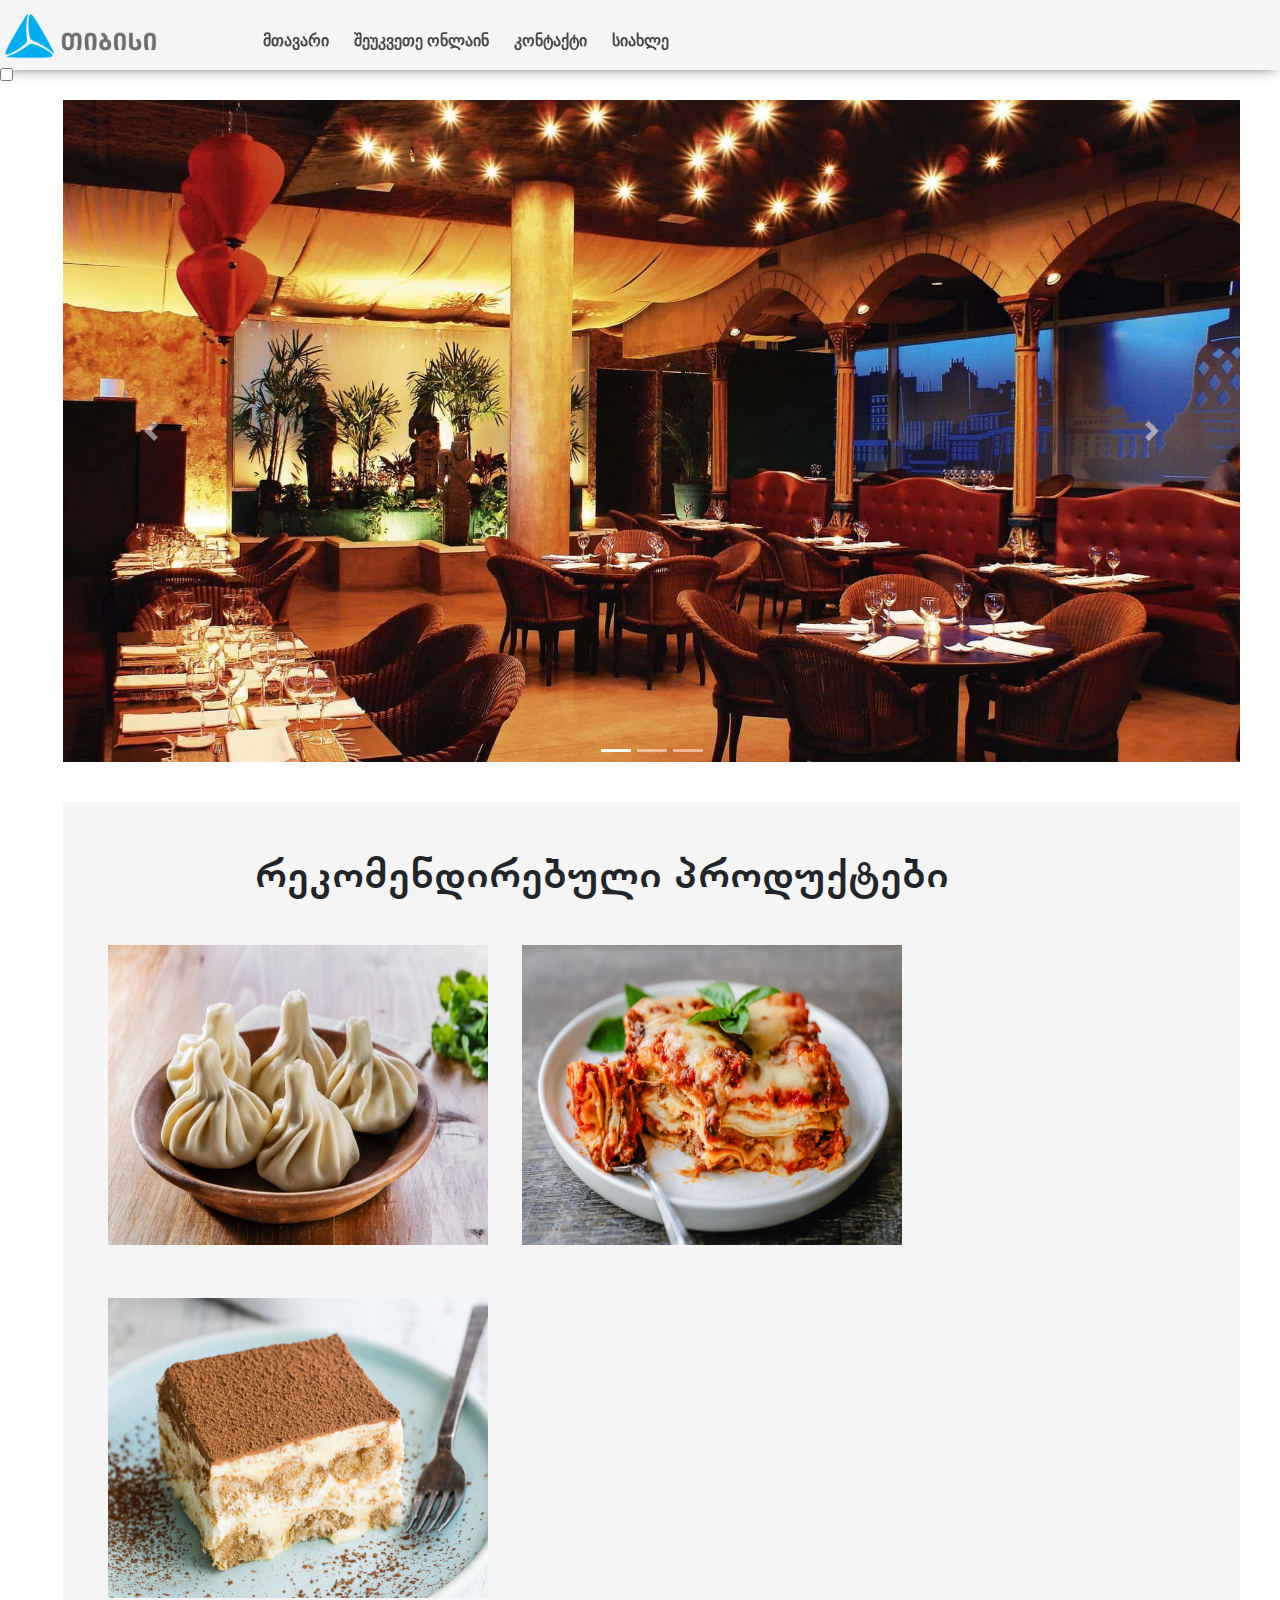
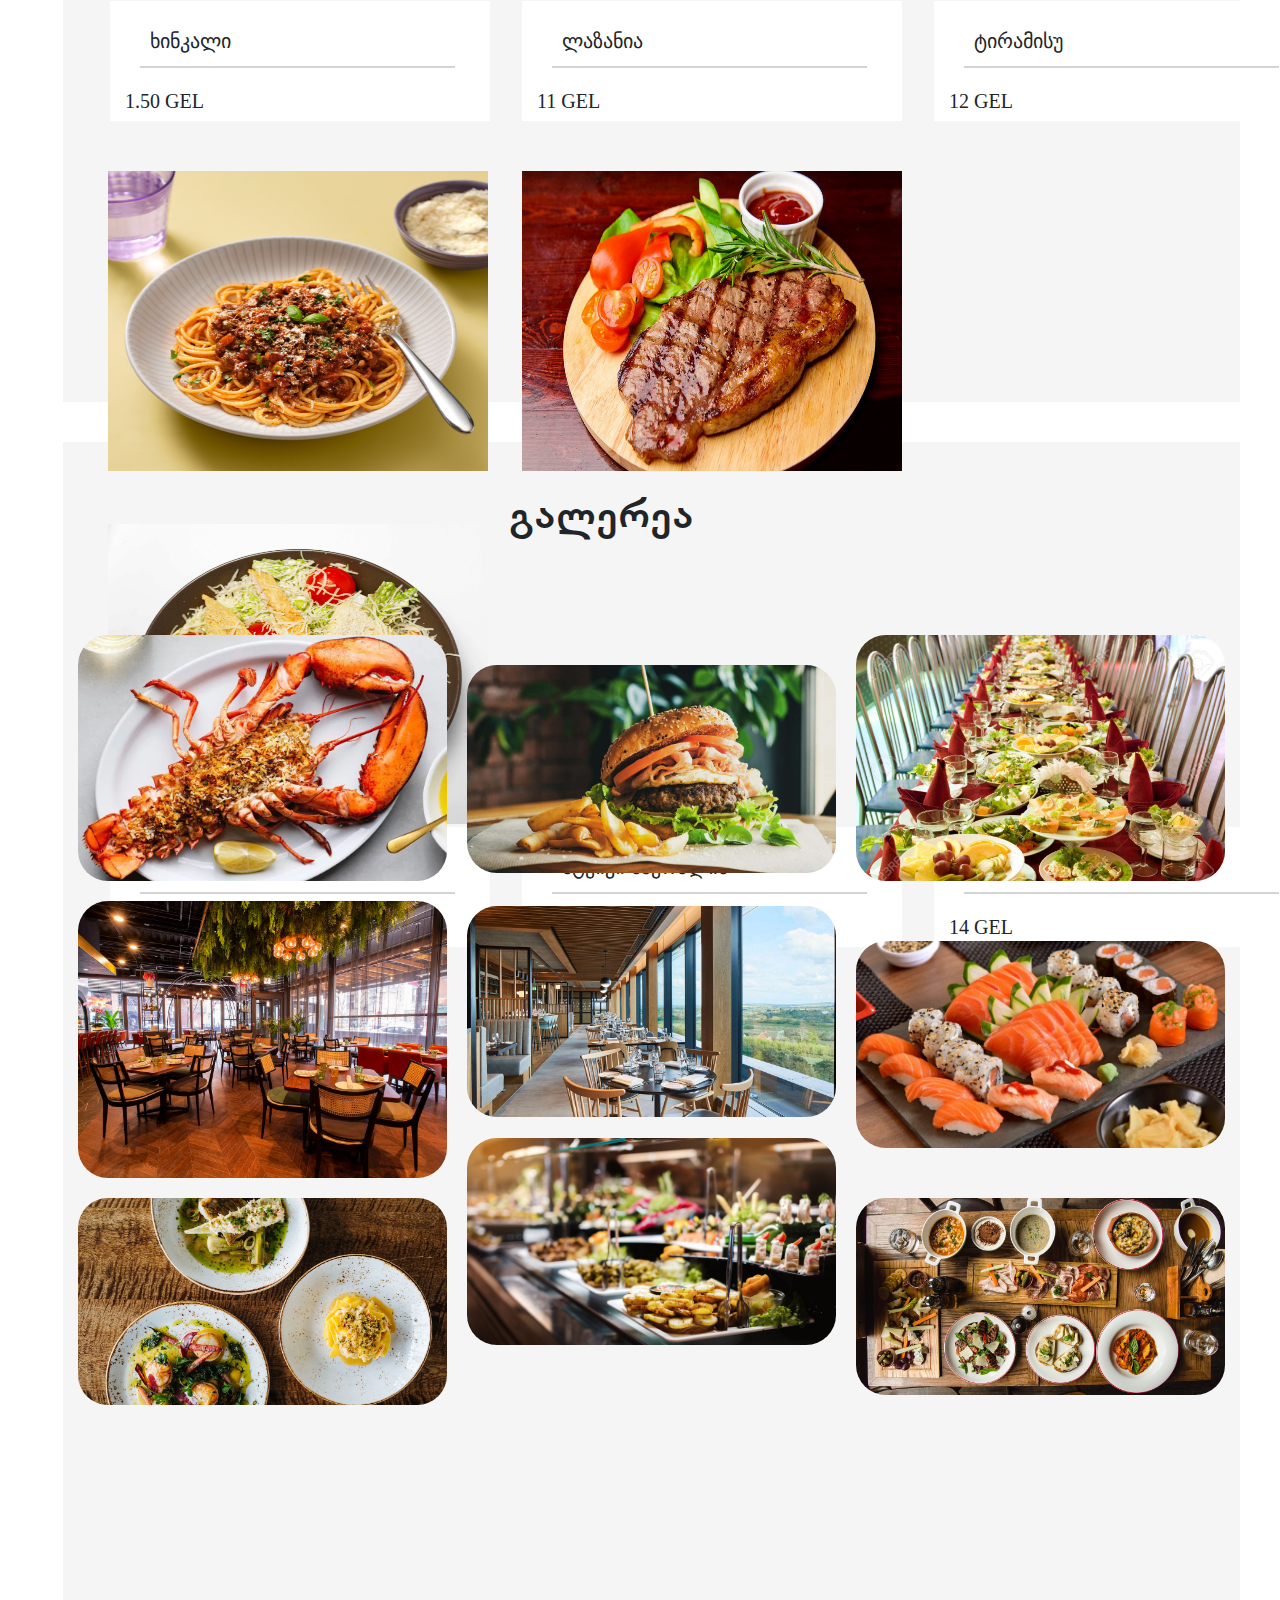
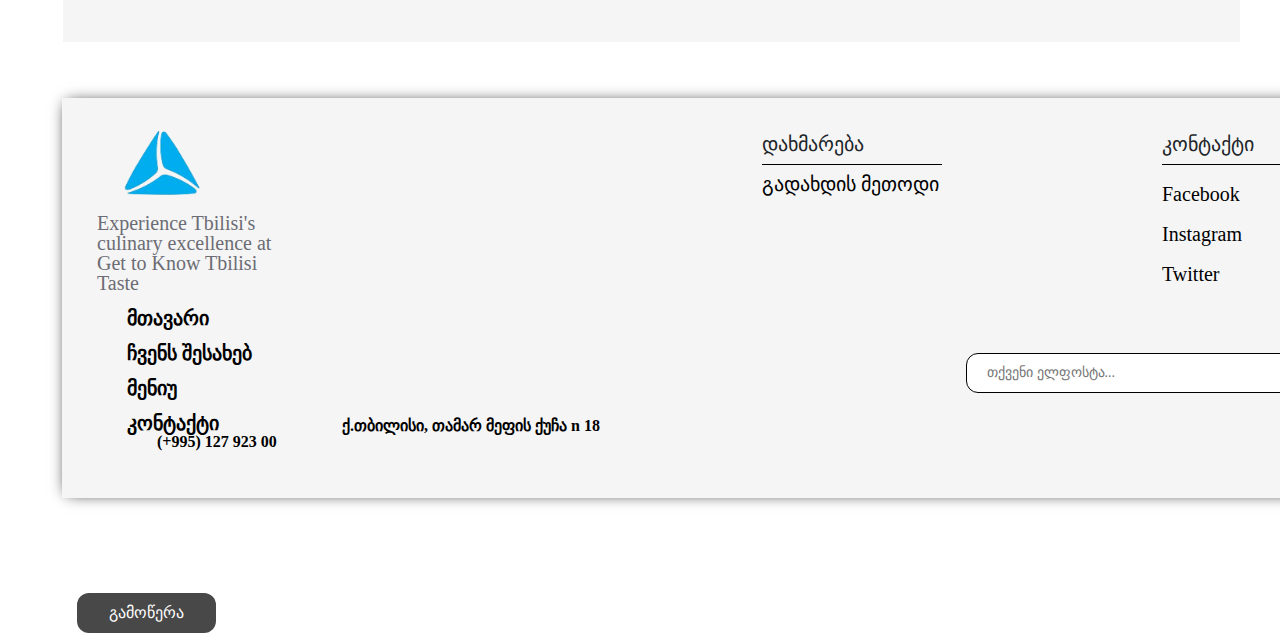
==== commit 59591245: "add all html" ====
--- a/index.html
+++ b/index.html
@@ -5,6 +5,10 @@
     <meta name="viewport" content="width=device-width, initial-scale=1.0" />
     <title>
    Tbilisi Taste</title>
+   <link
+   rel="stylesheet"
+   href="../images/font/fonts/arial-geo-bold-master/css/arial-geo-bold.min.css"
+ />
    <link rel="stylesheet" href="https://cdn.jsdelivr.net/npm/bootstrap@4.3.1/dist/css/bootstrap.min.css" integrity="sha384-ggOyR0iXCbMQv3Xipma34MD+dH/1fQ784/j6cY/iJTQUOhcWr7x9JvoRxT2MZw1T" crossorigin="anonymous">
    <link rel="stylesheet" href="images/font/kaushan.css">
     <link rel="stylesheet" href="/images/font/bpg-mikheil-stefane.min.css">
@@ -22,15 +26,14 @@
   <body>
     <header>
       <nav>
-        <img src="images/თიბისი.png" alt="თიბისი" class="TBC" />
+       <a href="#">  <img src="images/თიბისი.png" alt="თიბისი" class="TBC" /> </a>
         <ul class="nav-bar">
           <input type="checkbox" id="check" />
           <span class="menu">
             <li><a href="#">მთავარი</a></li>
             <li class="background"><a href="pages/order.html">შეუკვეთე ონლაინ</a></li>
-            <li><a href="#">ჩვენს შეხახებ</a></li>
             <li><a href="pages/contact.html">კონტაქტი</a></li>
-            <li><a href="#">სიახლე</a></li>
+            <li><a href="pages/news.html">სიახლე</a></li>
             <i class="fa-solid fa-cart-shopping"></i>
             <i class="fa-solid fa-location-dot"></i>
             <i class="fa-solid fa-user"></i>
@@ -132,7 +135,7 @@
           </div>
         </div>
         <div class="cube">
-          <h2>ყველა პროდუქტი</h2>
+          <a href="pages/all.html"><h2>ყველა პროდუქტი</h2></a>
           </div>
       </div>
         </div>
--- a/images/font/fonts/arial-geo-bold-master/css/arial-geo-bold.min.css
+++ b/images/font/fonts/arial-geo-bold-master/css/arial-geo-bold.min.css
@@ -0,0 +1 @@
+@font-face{font-family:'Arial GEO Bold';src:url(../fonts/arial-geo-bold-webfont.eot);src:url(../fonts/arial-geo-bold-webfont.eot?#iefix) format('embedded-opentype'),url(../fonts/arial-geo-bold-webfont.woff2) format('woff2'),url(../fonts/arial-geo-bold-webfont.woff) format('woff'),url(../fonts/arial-geo-bold-webfont.ttf) format('truetype'),url(../fonts/arial-geo-bold-webfont.svg#arial_geobold) format('svg')}--- a/scss/global.css
+++ b/scss/global.css
@@ -136,7 +136,7 @@
 }
 
 a {
-  text-decoration: none;
+  text-decoration: none !important;
 }
 
 header {
@@ -148,16 +148,14 @@
   box-shadow: rgb(0, 0, 0) 0px 0px 15px -5px;
   z-index: 4;
   height: 70px;
-  border-bottom-left-radius: 30%;
-  border-bottom-right-radius: 30%;
-}
-
-nav {
-  margin-left: 250px;
 }
 
 .nav-bar {
   display: flex;
+}
+
+.nav-bar i {
+  margin-top: -35px;
 }
 
 .menu {
@@ -171,13 +169,14 @@
   list-style: none;
   position: relative;
   vertical-align: middle;
-  margin-top: -80px;
+  margin-top: -35px;
 }
 
 .menu li a {
   font-size: 16px;
   color: rgb(72, 72, 72);
   font-weight: 700;
+  text-decoration: none !important;
 }
 
 i:hover {
@@ -193,7 +192,7 @@
   height: 2px;
   width: 0;
   left: 0;
-  bottom: 70px;
+  bottom: 20px;
   margin-left: 15px;
   transition: all 0.3s;
   pointer-events: none;
@@ -209,8 +208,8 @@
 }
 
 .TBC {
-  width: 250px;
-  margin-top: 15px;
+  width: 160px;
+  margin-top: 10px;
 }
 
 .open-menu,
@@ -284,7 +283,7 @@
   text-align: center;
   font-size: 2.7rem;
   margin-right: 100px;
-  font-family: "BPG Mikheil Stefane", sans-serif;
+  font-family: "Arial GEO Bold", sans-serif;
 }
 
 .img-container img {
@@ -611,6 +610,7 @@
   transform: translate(-50%, -50%);
   color: white;
   margin-left: -10px;
+  font-family: "Arial GEO Bold", sans-serif;
 }
 
 .container4 {
@@ -653,6 +653,7 @@
   font-size: 24px;
   transform: translate(-50%, -50%);
   color: white;
+  font-family: "Arial GEO Bold", sans-serif;
 }
 
 .item:hover img {
@@ -821,4 +822,109 @@
 .contactfont {
   margin-top: -1200px;
   margin-left: 1100px;
+}
+
+.nTBC {
+  width: 100px;
+  margin-top: -15px;
+}
+
+.back-bar {
+  display: flex;
+}
+
+.back-bar i {
+  margin-top: -65px;
+}
+
+.fa-arrow-left {
+  margin-left: 150px;
+  font-size: 36px;
+  color: rgb(72, 72, 72);
+}
+
+.container {
+  max-width: 1400px;
+  width: 100%;
+  height: 1200px;
+  margin: 0 auto;
+}
+
+.containernew {
+  margin-top: -15px;
+  margin-left: -65px;
+}
+
+.start {
+  position: relative;
+}
+
+.containernew img {
+  width: 1922px;
+  height: 800px;
+  filter: brightness(0.7);
+  transition: 1s;
+}
+
+.start h4 {
+  position: absolute;
+  top: 50%;
+  left: 50%;
+  font-size: 48px;
+  transform: translate(-50%, -50%);
+  color: white;
+  filter: brightness(0.8);
+}
+
+.containernew img:hover {
+  filter: brightness(0.9);
+}
+
+.container6 {
+  max-width: 1800px;
+  width: 100%;
+  height: 1100px;
+  margin: 0 auto;
+  display: flex;
+}
+
+.infos {
+  display: flex;
+  margin-left: 315px;
+  margin-top: 150px;
+}
+
+.info {
+  background: #f5f5f5;
+  width: 300px;
+  height: 300px;
+  margin-left: 70px;
+}
+
+.containerall {
+  max-width: 1800px;
+  width: 100%;
+  height: 1200px;
+  margin: 0 auto;
+  margin-top: 80px;
+}
+
+.containerall h6 {
+  margin-left: 750px;
+  padding-top: 80px;
+  font-size: 28px;
+  color: #212529;
+  font-family: "Arial GEO Bold", sans-serif;
+}
+
+.containerall .img-container {
+  margin-left: 420px;
+}
+
+.containerall .box-container {
+  margin-left: 420px;
+}
+
+.containerall .box-container {
+  margin-top: -15px;
 }/*# sourceMappingURL=global.css.map */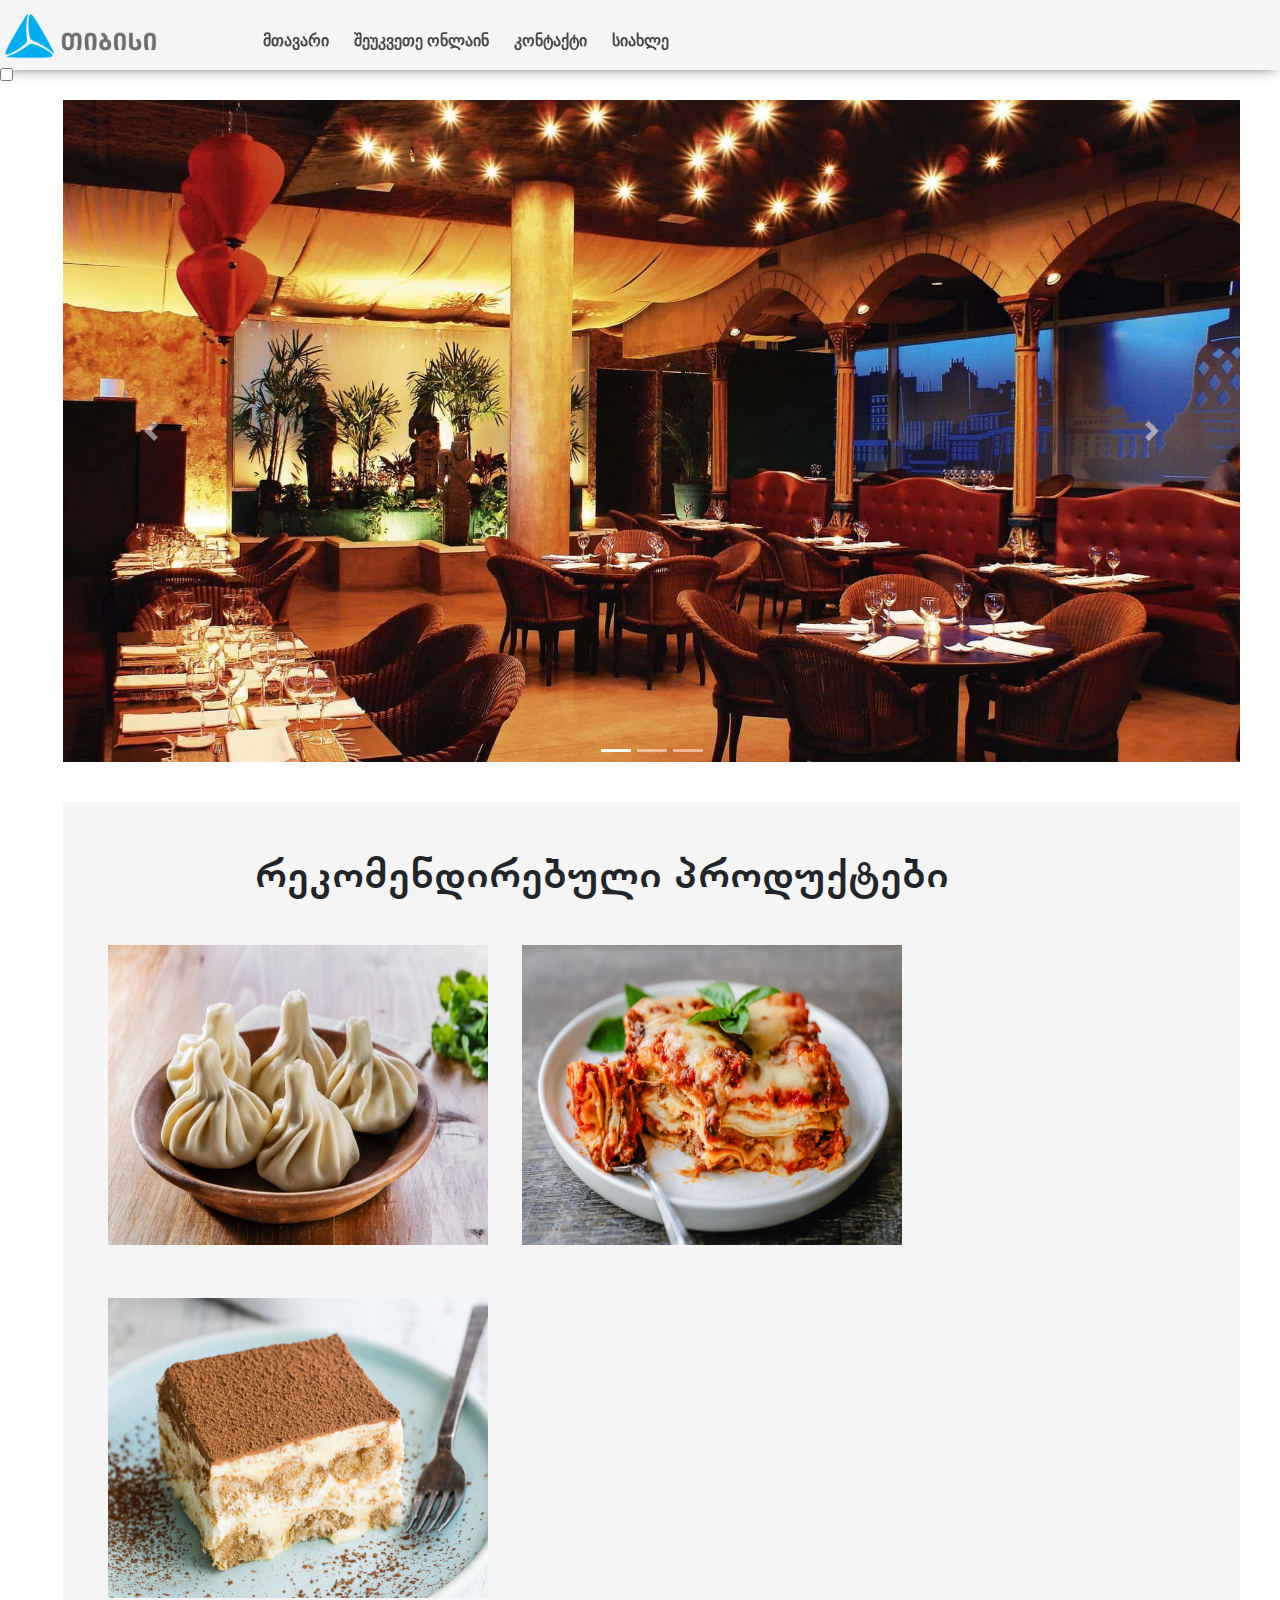
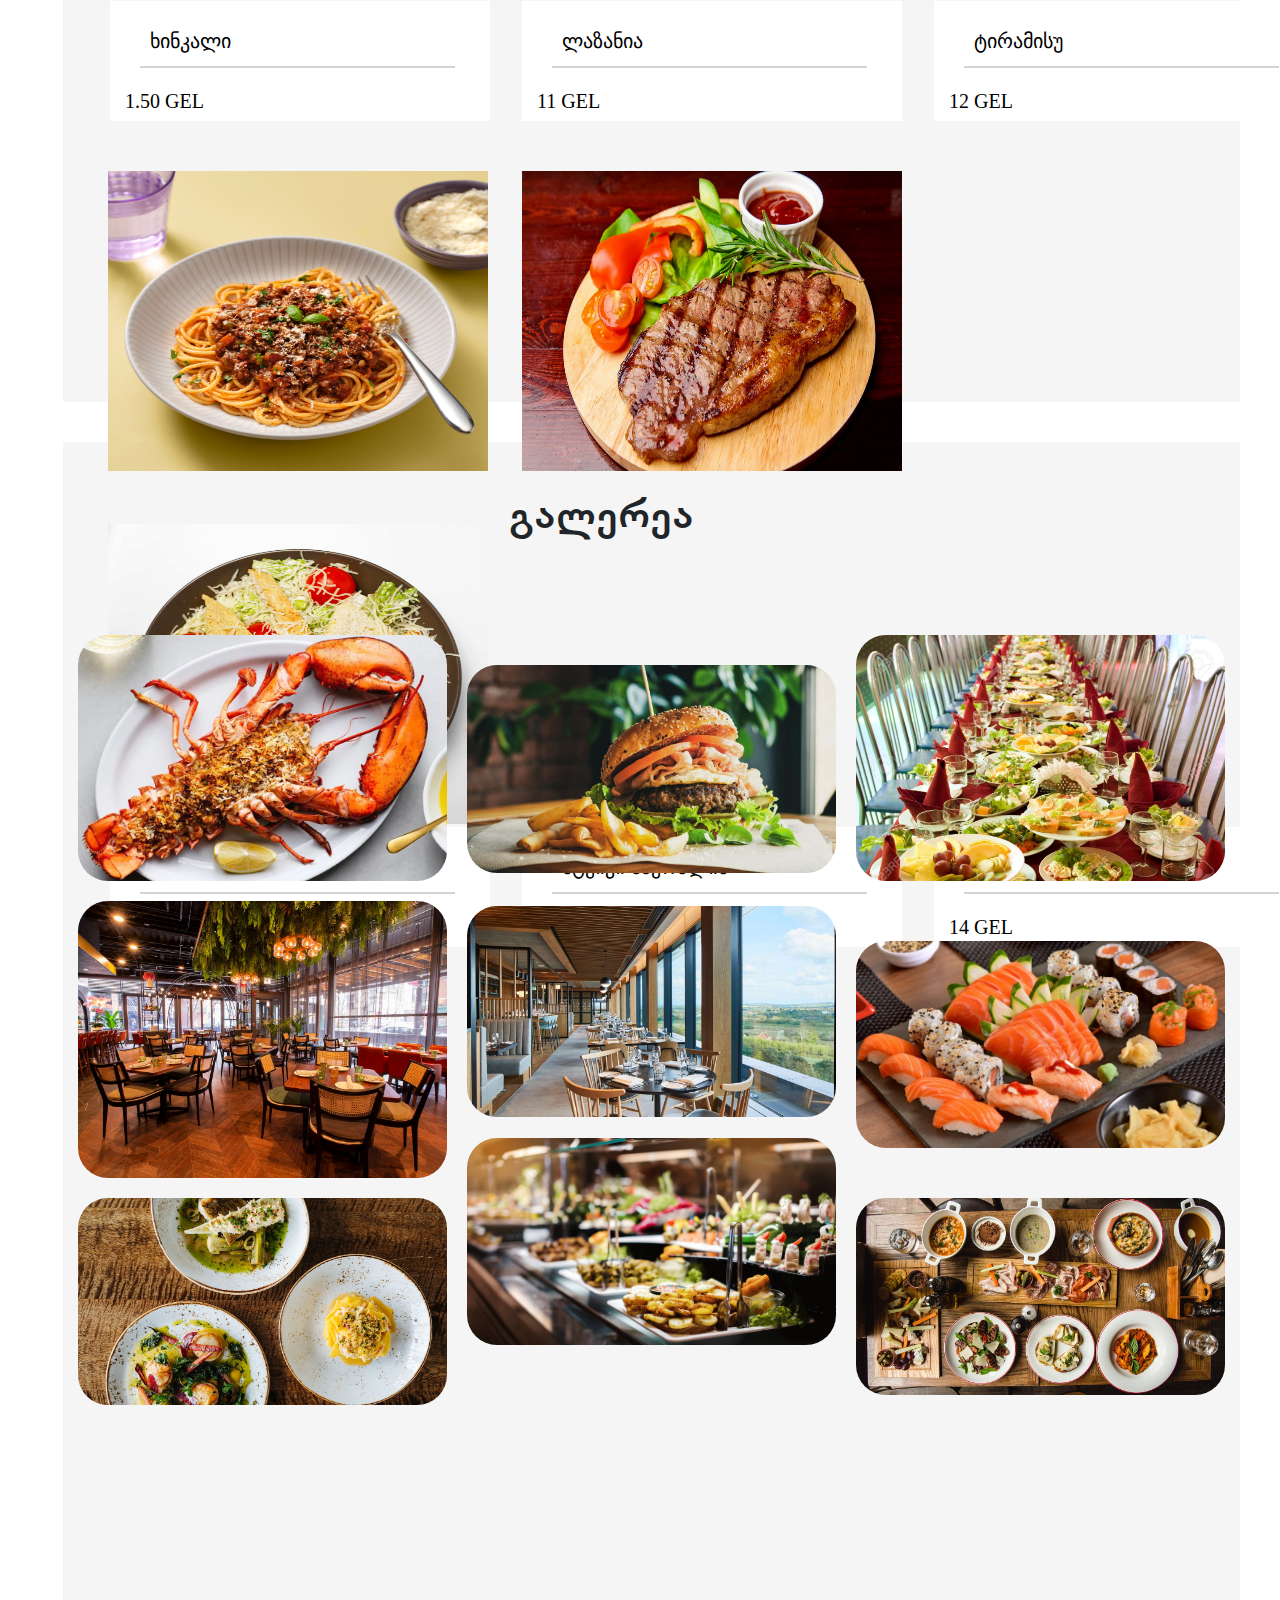
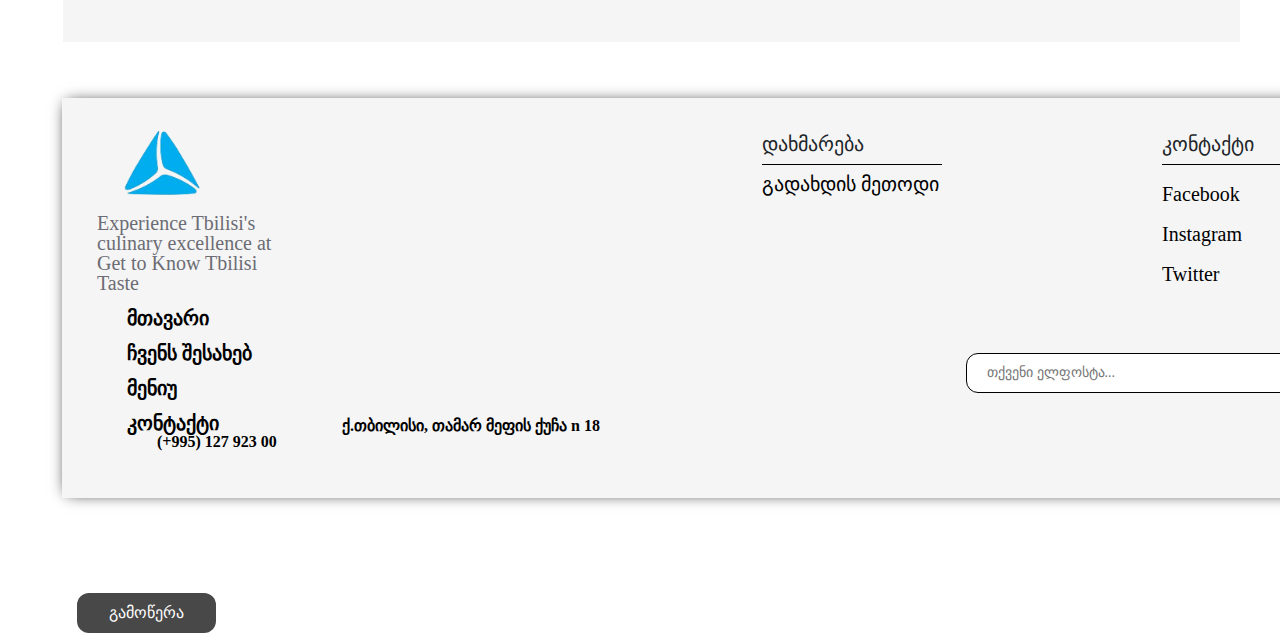
==== commit 26d86117: "add" ====
--- a/index.html
+++ b/index.html
@@ -81,16 +81,18 @@
       <div class="container">
         <h2>რეკომენდირებული პროდუქტები</h2>
         <div class="img-container">
-          <img src="images/div1.jpg" alt="div1" />
+       <a href="pages/buy.html">   <img src="images/div1.jpg" alt="div1" /> </a> 
           <img src="images/div2.jpg" alt="div2" />
           <img src="images/div3.jpg" alt="div3" />
         </div>
         <div class="box-container">
+        <a href="pages/buy.html">
           <div class="box">
             <h3>ხინკალი</h3>
             <div class="line"></div>
             <p>1.50 GEL</p>
-            <i class="fa-solid fa-circle-plus"></i>
+          </a> 
+     <a href="pages/buy.html">      <i class="fa-solid fa-circle-plus"></i></a> 
           </div>
 
           <div class="box">
@@ -135,7 +137,7 @@
           </div>
         </div>
         <div class="cube">
-          <a href="pages/all.html"><h2>ყველა პროდუქტი</h2></a>
+          <a href="pages/all.html?category=ცომეული"><h2>ყველა პროდუქტი</h2></a>
           </div>
       </div>
         </div>
--- a/scss/global.css
+++ b/scss/global.css
@@ -319,10 +319,12 @@
   margin-left: 15px;
   font-size: 20px;
   width: 100px;
+  color: black;
 }
 
 .box h3 {
   font-size: 20px;
+  color: black;
   height: 1px;
   margin-left: 40px;
   padding-top: 30px;
@@ -910,7 +912,7 @@
 }
 
 .containerall h6 {
-  margin-left: 750px;
+  margin-left: 760px;
   padding-top: 80px;
   font-size: 28px;
   color: #212529;
@@ -927,4 +929,163 @@
 
 .containerall .box-container {
   margin-top: -15px;
+}
+
+.category {
+  display: none;
+}
+
+.category.active {
+  display: block;
+}
+
+.scrollable-tabs-container {
+  font-family: "Arial GEO Bold", sans-serif;
+  max-width: 1250px;
+  margin: 16px auto;
+  margin-left: 250px;
+  border-radius: 4px;
+  overflow: hidden;
+  position: relative;
+}
+
+.scrollable-tabs-container svg {
+  width: 45px;
+  height: 45px;
+  padding: 8px;
+  cursor: pointer;
+  color: rgb(60, 60, 60);
+  border-radius: 50%;
+}
+
+.scrollable-tabs-container ul {
+  display: flex;
+  gap: 16px;
+  padding: 12px 24px;
+  margin: 0;
+  list-style: none;
+}
+
+.scrollable-tabs-container a {
+  color: #000000;
+  padding: 12px 24px;
+  font-family: "Arial GEO Bold", sans-serif;
+  background: white;
+  box-shadow: rgb(0, 0, 0) 0px 0px 10px -5px;
+  display: inline-block;
+  border-radius: 25px;
+  -webkit-user-select: none;
+     -moz-user-select: none;
+          user-select: none;
+  white-space: nowrap;
+}
+
+.scrollable-tabs-container a:hover {
+  background: #313131;
+  color: #fff;
+  transition: 0.2s;
+}
+
+.scrollable-tabs-container .right-arrow,
+.scrollable-tabs-container .left-arrow {
+  position: absolute;
+  height: 100%;
+  width: 100px;
+  top: 0;
+  display: none;
+  align-items: center;
+  padding: 0 10px;
+}
+
+.scrollable-tabs-container .right-arrow.active,
+.scrollable-tabs-container .left-arrow.active {
+  display: flex;
+}
+
+.scrollable-tabs-container .right-arrow {
+  right: -15px;
+  background: linear-gradient(to left, #f5f5f5 50%, transparent);
+  justify-content: flex-end;
+}
+
+.scrollable-tabs-container .left-arrow {
+  background: linear-gradient(to left, #f5f5f5 50%, transparent);
+}
+
+.scrollable-tabs-container svg:hover {
+  background-color: #f5f5f5;
+}
+
+.background-c {
+  background: #f5f5f5;
+  height: 400px;
+  width: 600px;
+  margin-left: 200px;
+  margin-top: 150px;
+  border-radius: 20%;
+}
+
+.background-c img {
+  margin-left: -20px;
+  margin-top: 25px;
+}
+
+.texts {
+  display: flex;
+  flex-direction: column;
+}
+
+.texts h2 {
+  margin-left: 350px;
+  margin-top: -450px;
+  font-family: "Arial GEO Bold", sans-serif;
+}
+
+.texts p {
+  width: 200px;
+  margin-top: 50px;
+  margin-left: 925px;
+  font-size: 20px;
+  font-weight: 100;
+  text-align: center;
+  font-family: "Arial GEO Bold", sans-serif;
+}
+
+.containerbuy {
+  max-width: 1800px;
+  width: 100%;
+  height: 700px;
+  margin: 0 auto;
+}
+
+.texts h3:first-child {
+  margin-top: 150px;
+}
+
+.texts h3 {
+  margin-left: 850px;
+}
+
+.texts h3 {
+  margin-left: 100px;
+  margin-top: 20px;
+  font-size: 21px;
+  font-family: "Arial GEO Bold", sans-serif;
+  text-align: center;
+}
+
+.texts span {
+  margin-left: 450px;
+  margin-top: 25px;
+  font-size: 18px;
+  text-align: center;
+}
+
+.spans {
+  margin-top: -210px;
+}
+
+.texts h4 {
+  margin-left: 1000px;
+  font-size: 24px;
 }/*# sourceMappingURL=global.css.map */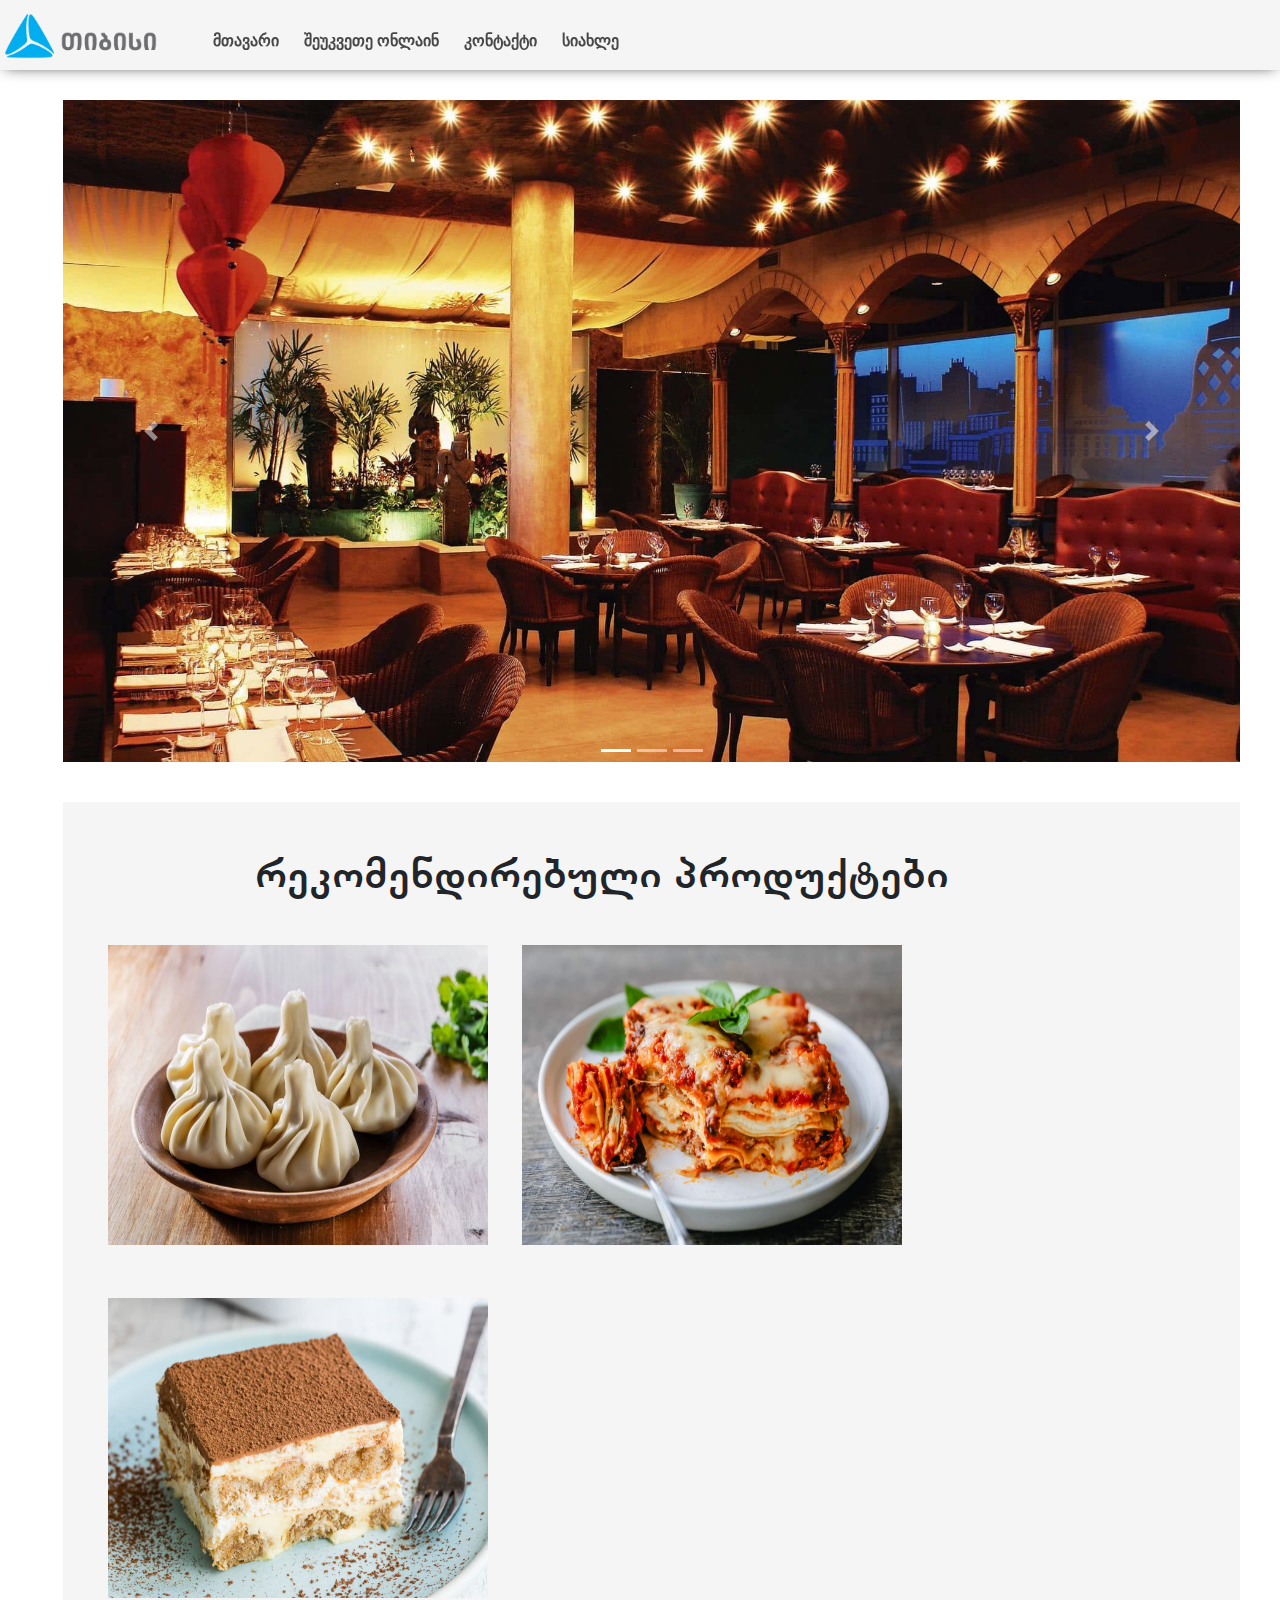
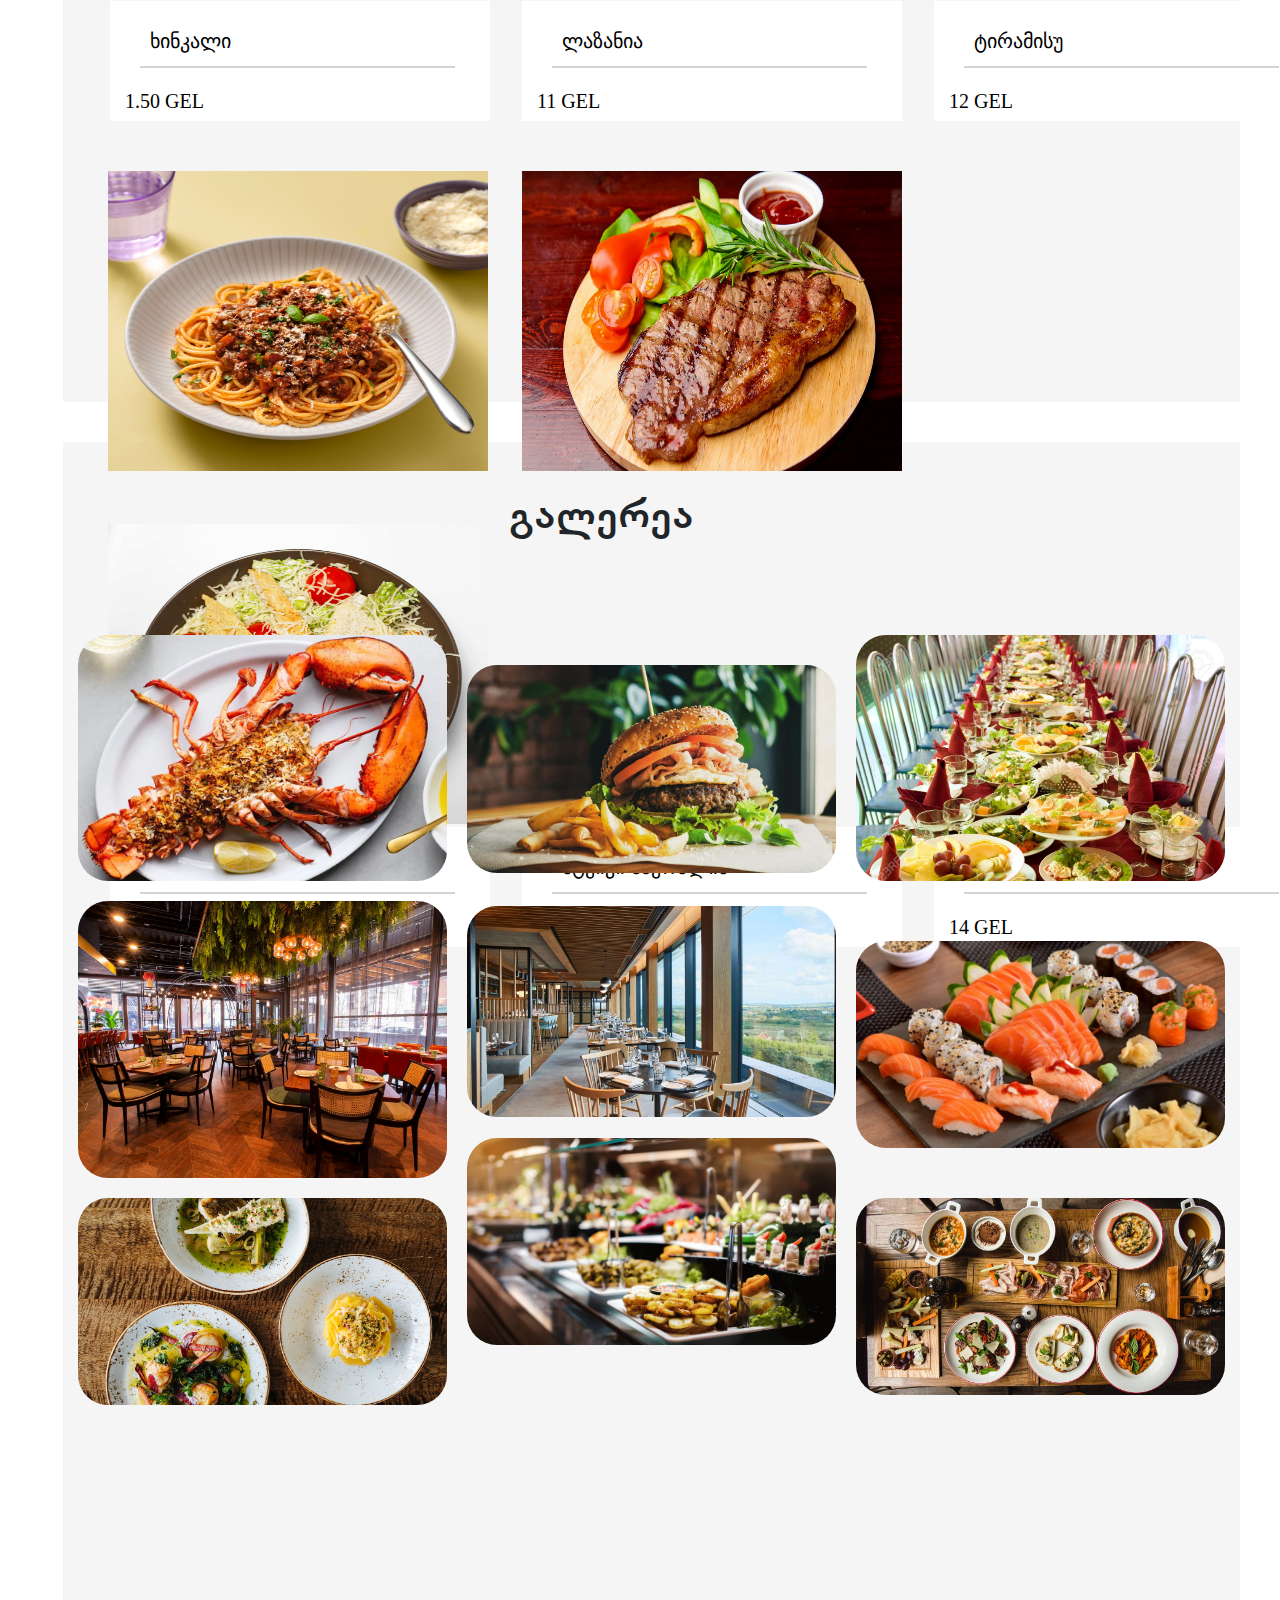
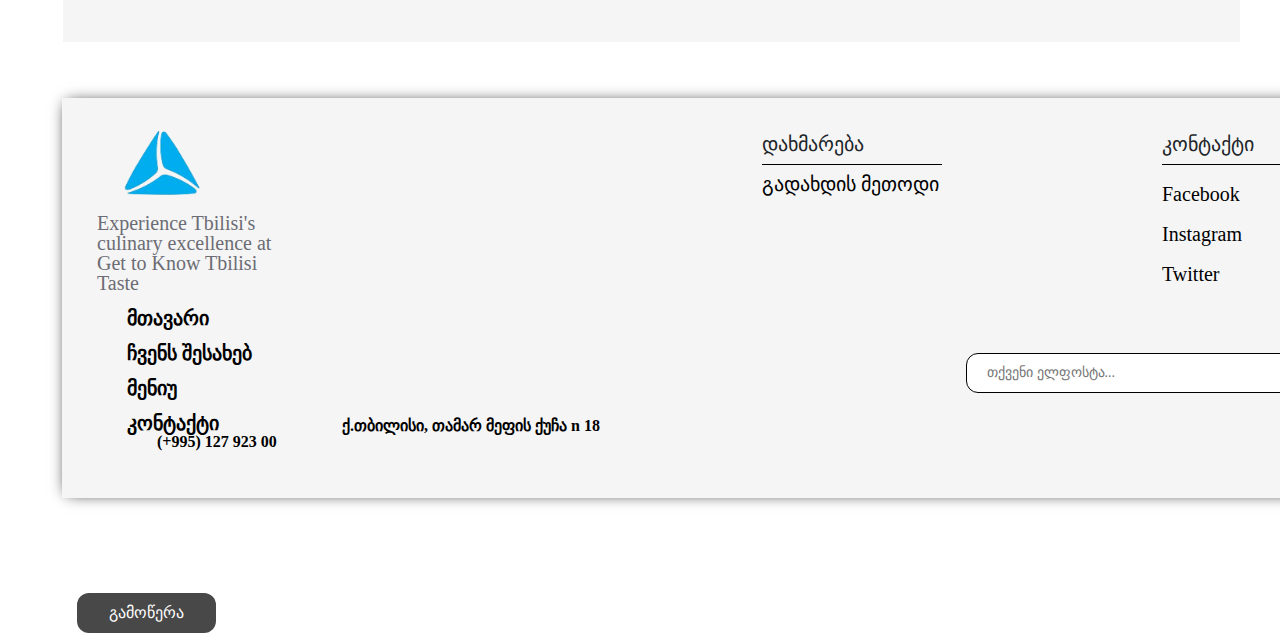
==== commit bf50c6dd: "add" ====
--- a/index.html
+++ b/index.html
@@ -5,6 +5,7 @@
     <meta name="viewport" content="width=device-width, initial-scale=1.0" />
     <title>
    Tbilisi Taste</title>
+  
    <link
    rel="stylesheet"
    href="../images/font/fonts/arial-geo-bold-master/css/arial-geo-bold.min.css"
@@ -14,6 +15,7 @@
     <link rel="stylesheet" href="/images/font/bpg-mikheil-stefane.min.css">
     <link rel="stylesheet" href="images/font/arial-geo-bold.css" />
     <link rel="stylesheet" type="text/css" href="scss/global.css" />
+    
     <link
       rel="stylesheet"
       href="https://cdnjs.cloudflare.com/ajax/libs/font-awesome/6.4.2/css/all.min.css"
@@ -222,6 +224,21 @@
 </footer>
 
 
+
+<script>document.addEventListener('DOMContentLoaded', function () {
+  const menuToggle = document.getElementById('check');
+  const menu = document.querySelector('.menu');
+
+  menuToggle.addEventListener('change', function () {
+    if (menuToggle.checked) {
+      menu.classList.add('show');
+    } else {
+      menu.classList.remove('show');
+    }
+  });
+});</script>
+
+
 <script src="https://code.jquery.com/jquery-3.3.1.slim.min.js" integrity="sha384-q8i/X+965DzO0rT7abK41JStQIAqVgRVzpbzo5smXKp4YfRvH+8abtTE1Pi6jizo" crossorigin="anonymous"></script>
 <script src="https://cdn.jsdelivr.net/npm/popper.js@1.14.7/dist/umd/popper.min.js" integrity="sha384-UO2eT0CpHqdSJQ6hJty5KVphtPhzWj9WO1clHTMGa3JDZwrnQq4sF86dIHNDz0W1" crossorigin="anonymous"></script>
 <script src="https://cdn.jsdelivr.net/npm/bootstrap@4.3.1/dist/js/bootstrap.min.js" integrity="sha384-JjSmVgyd0p3pXB1rRibZUAYoIIy6OrQ6VrjIEaFf/nJGzIxFDsf4x0xIM+B07jRM" crossorigin="anonymous"></script>
--- a/scss/global.css
+++ b/scss/global.css
@@ -233,6 +233,10 @@
   margin-left: -476px;
 }
 
+#check {
+  margin-left: -50px;
+}
+
 .fa-cart-shopping {
   margin-top: -78px;
   margin-left: 300px;
@@ -1088,4 +1092,77 @@
 .texts h4 {
   margin-left: 1000px;
   font-size: 24px;
+}
+
+.containerall input[type=text]#search {
+  margin-left: 400px;
+  margin-top: -30px;
+}
+
+#search {
+  padding: 8px;
+  width: 200px;
+  font-size: 16px;
+  border: 1px solid #ccc;
+  border-radius: 4px;
+}
+
+#search::-moz-placeholder {
+  color: #999;
+}
+
+#search::placeholder {
+  color: #999;
+}
+
+#search:focus {
+  border-color: #007bff;
+}
+
+.containerall button[type=submit] {
+  padding-bottom: 10px;
+  background-color: rgb(72, 72, 72);
+  border: none;
+  color: white;
+  padding: 5px 32px;
+  border-radius: 12px;
+  cursor: pointer;
+  height: 40px;
+  vertical-align: middle;
+  margin-top: -5px;
+}
+
+.texts h5 {
+  display: flex;
+  flex-direction: row;
+  margin-left: 1300px;
+  width: 100px;
+  margin-top: -60px;
+  font-size: 24px;
+  font-family: "Arial GEO Bold", sans-serif;
+}
+
+#quantityForm {
+  display: flex;
+  flex-direction: column;
+  max-width: 300px;
+  margin: 0 auto;
+  margin-left: 1250px;
+  margin-top: 10px;
+}
+
+#quantity {
+  padding: 8px;
+  margin-bottom: 10px;
+}
+
+#unlimited {
+  margin-left: 5px;
+}
+
+.texts button {
+  padding: 10px;
+  border: none;
+  cursor: pointer;
+  margin-top: -1px;
 }/*# sourceMappingURL=global.css.map */